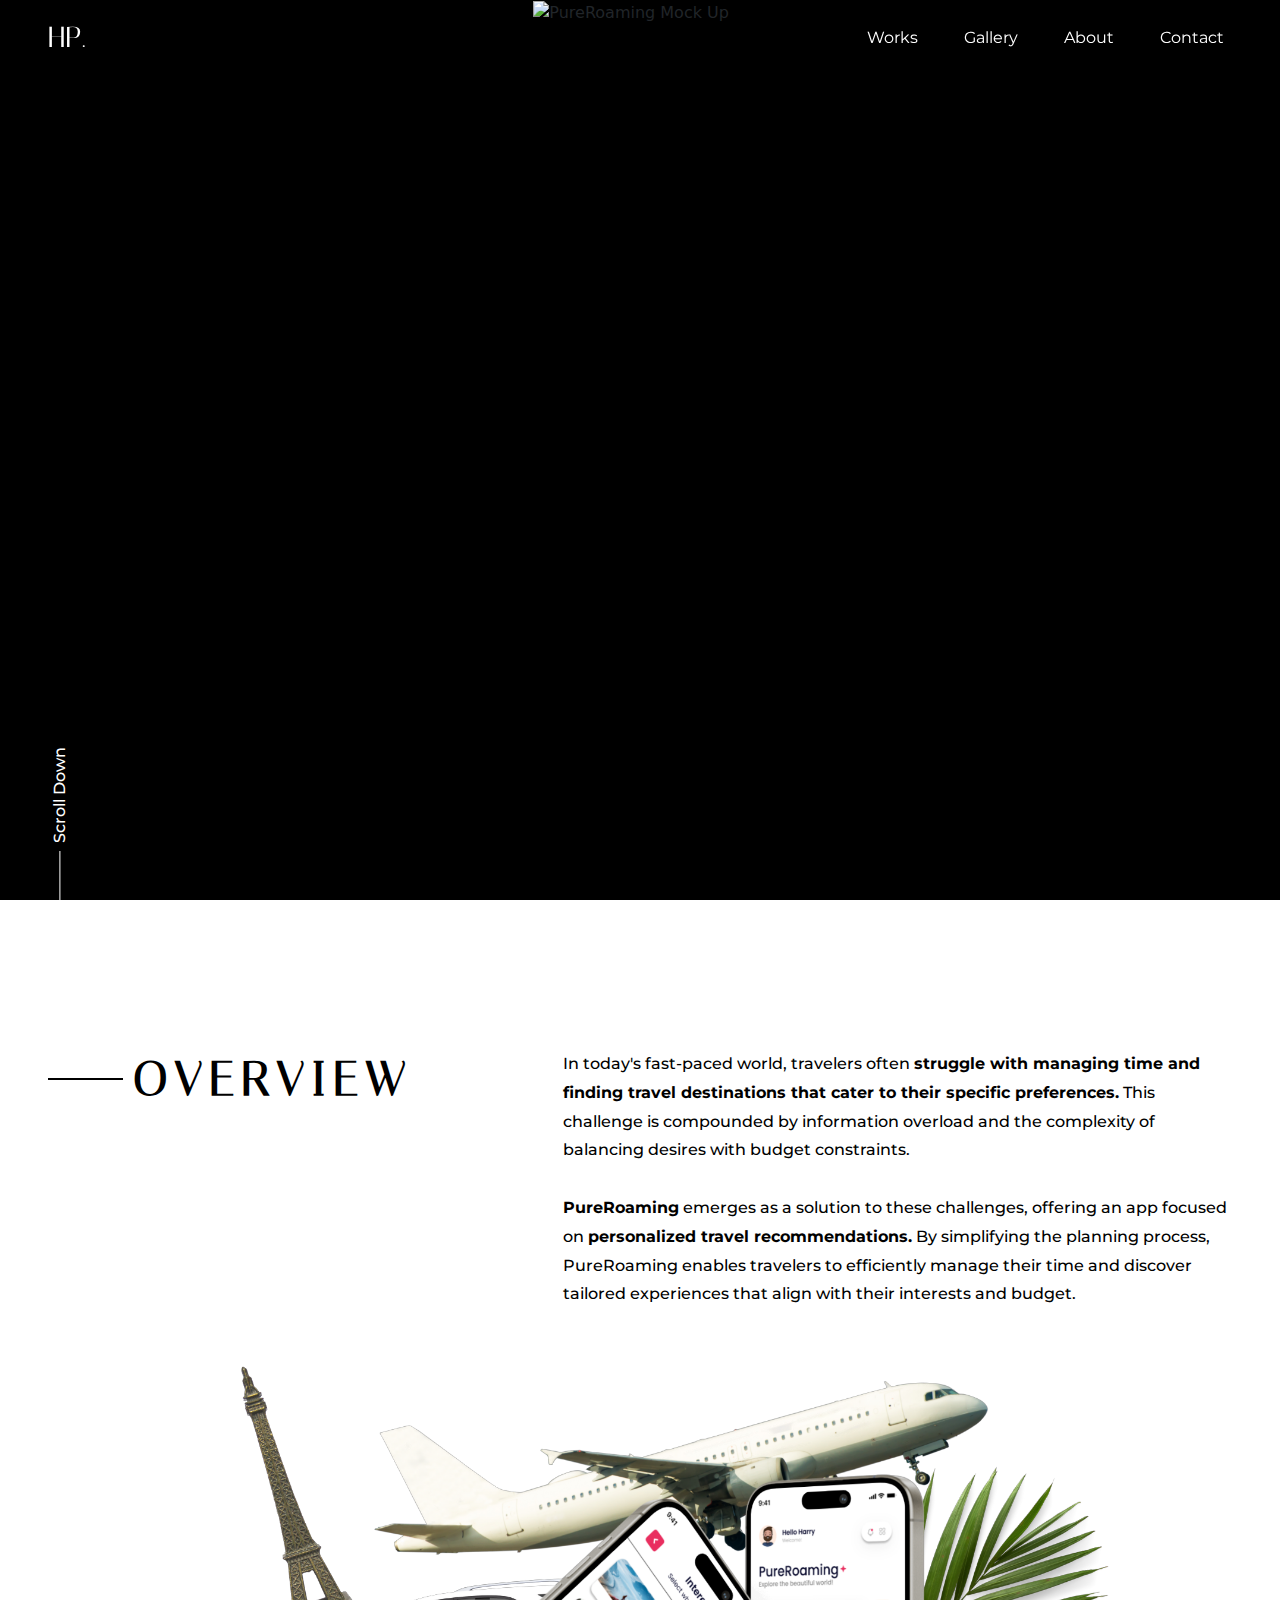
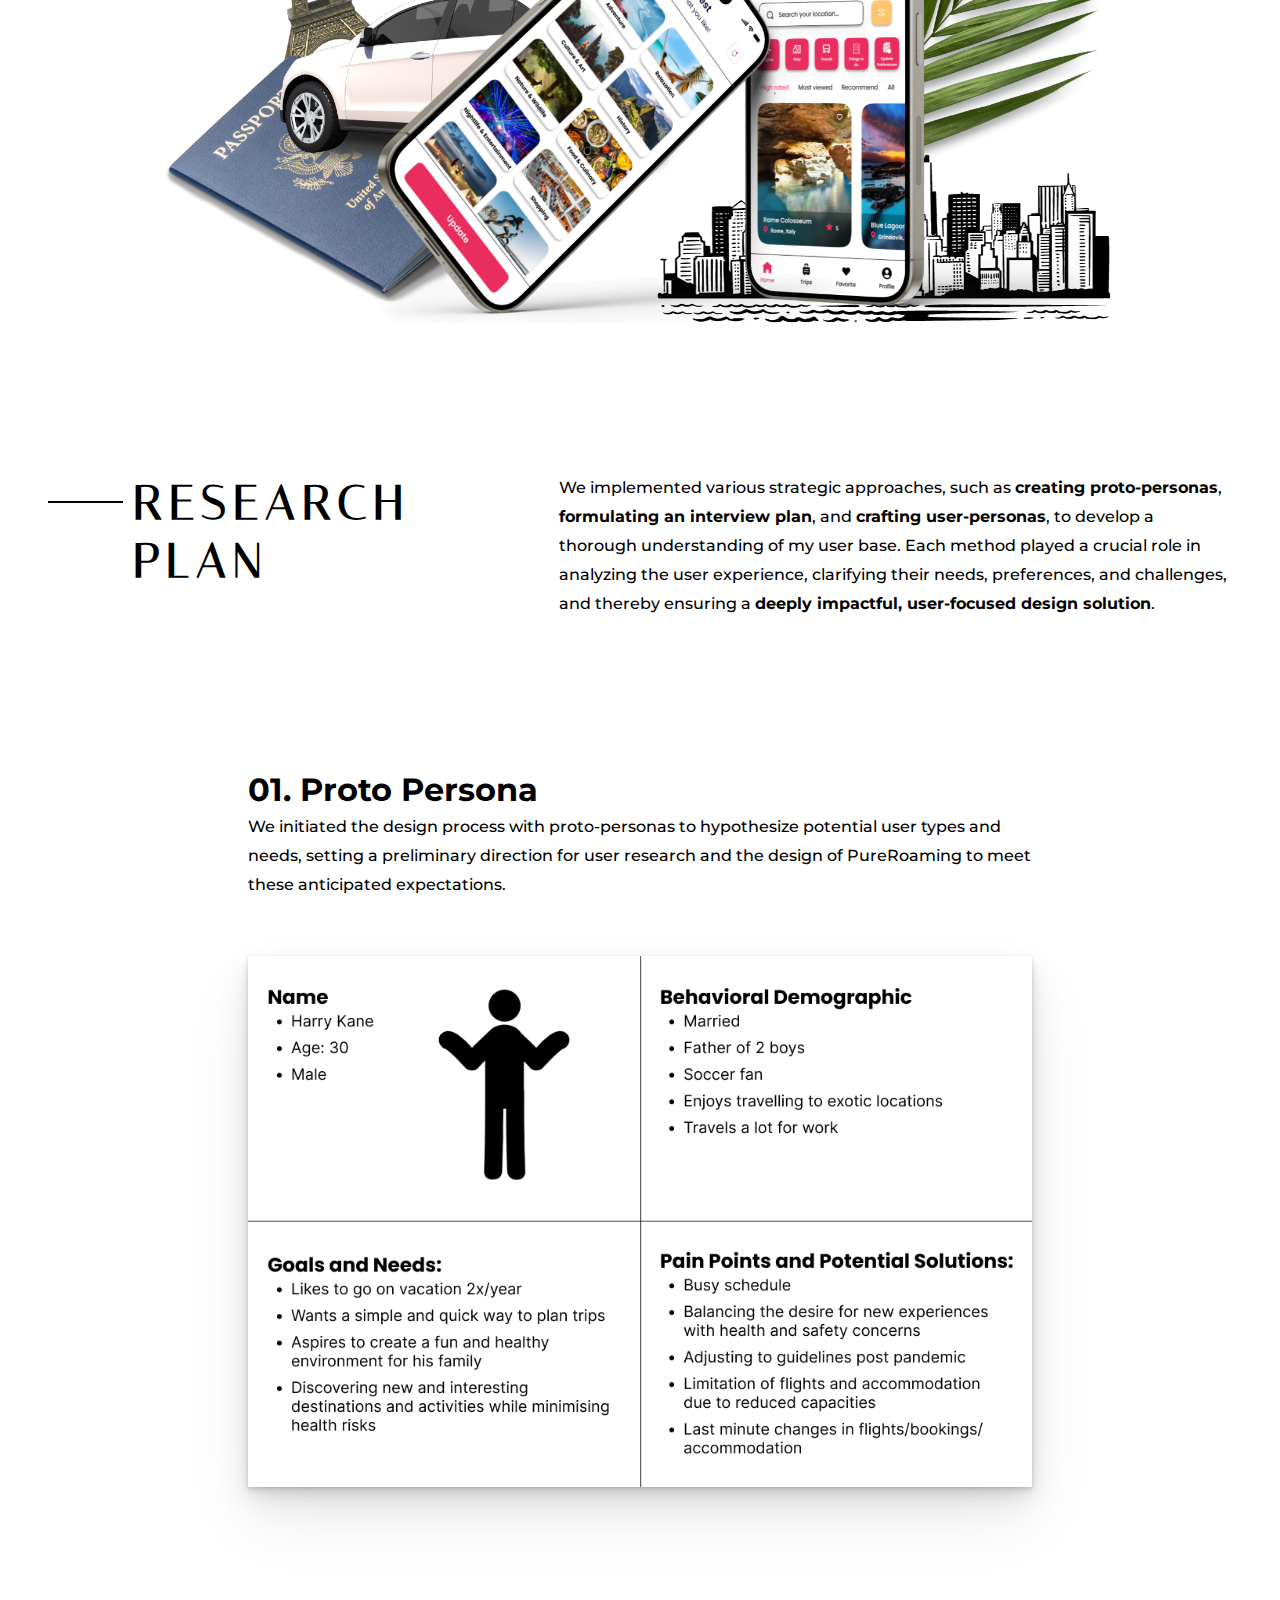
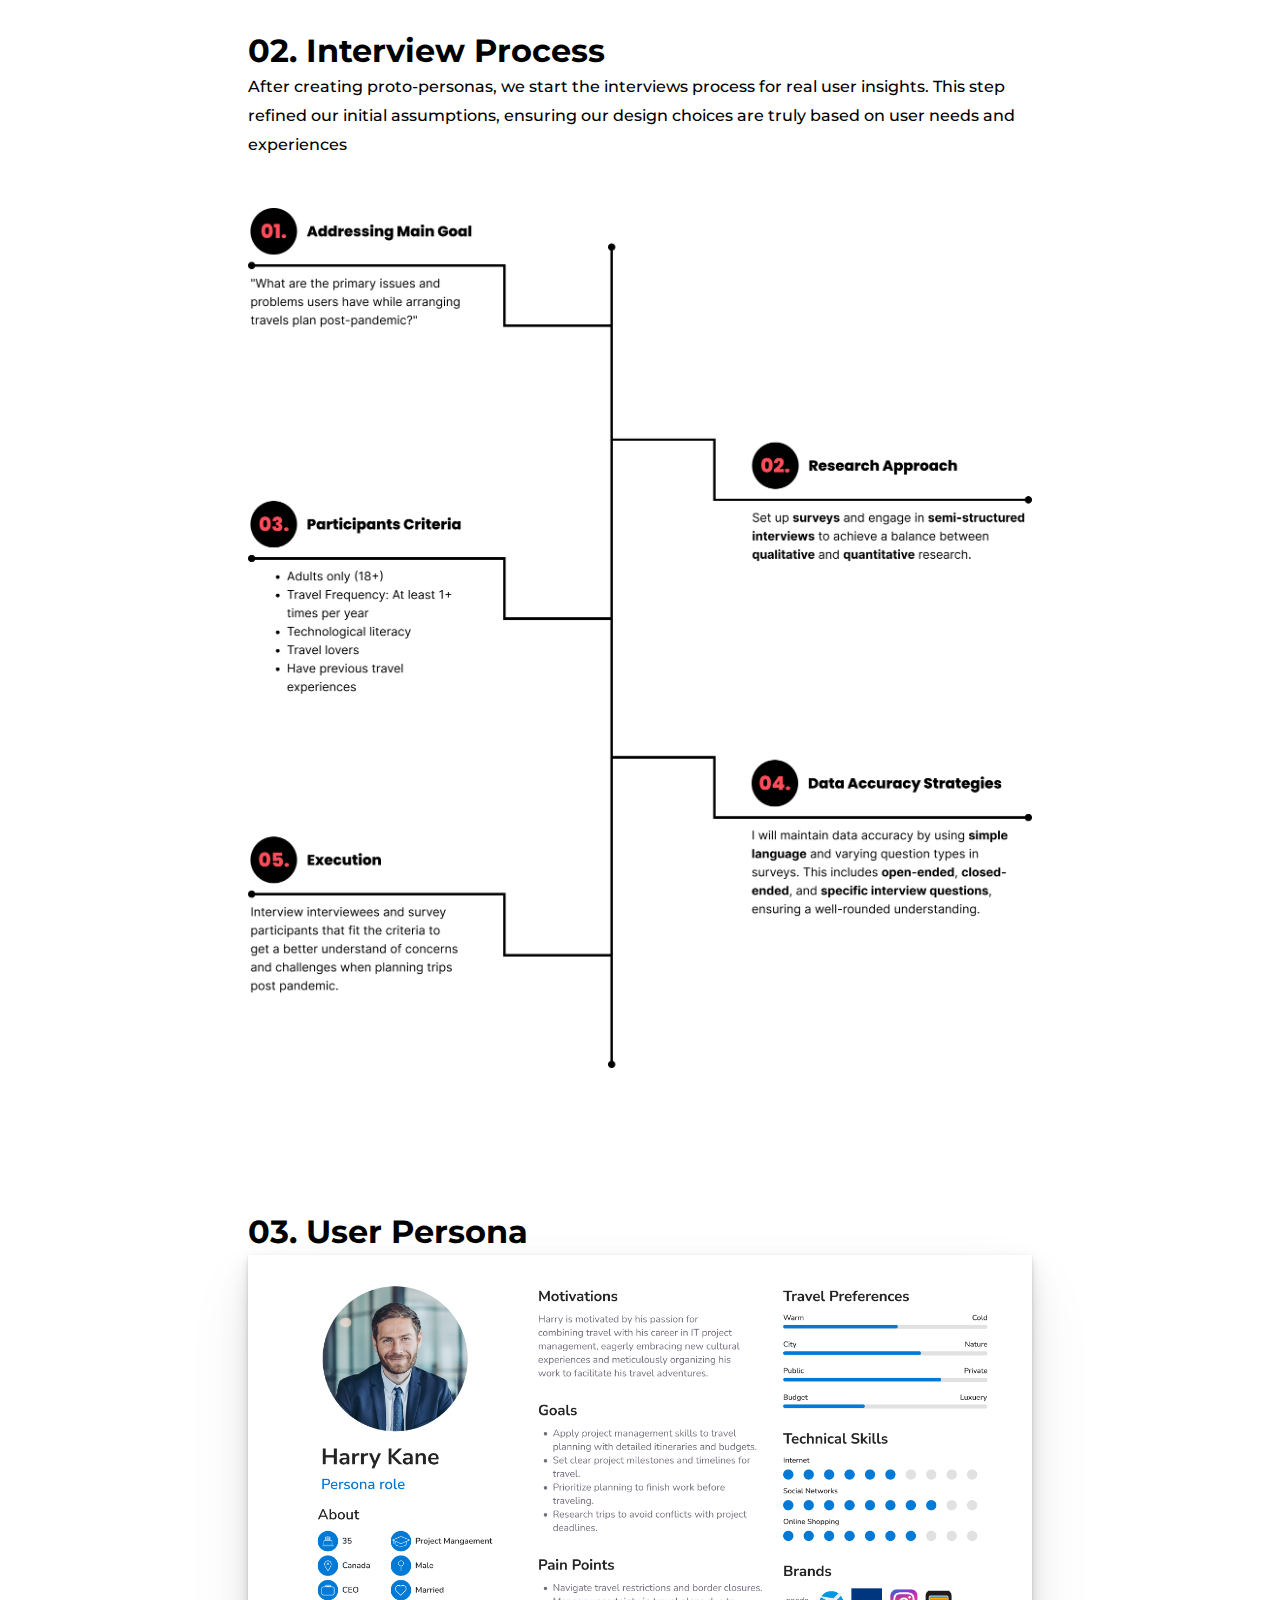
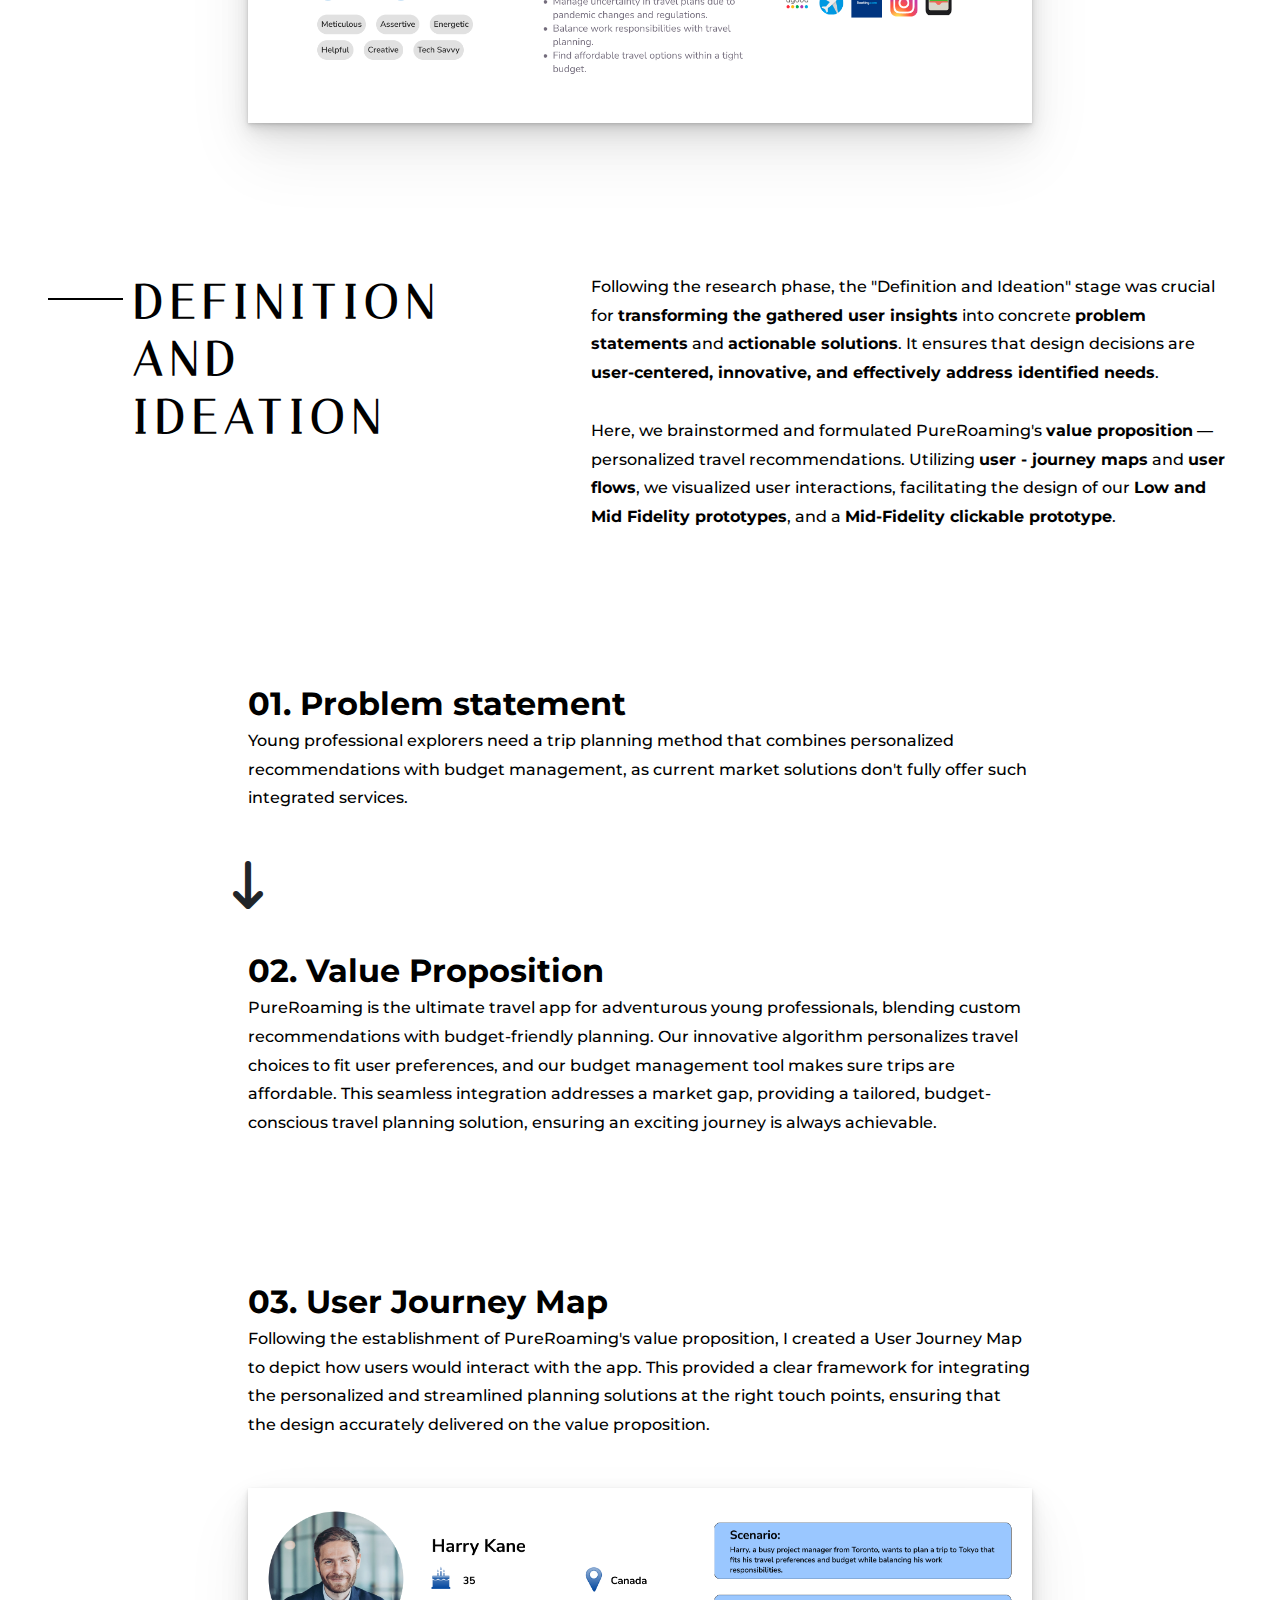
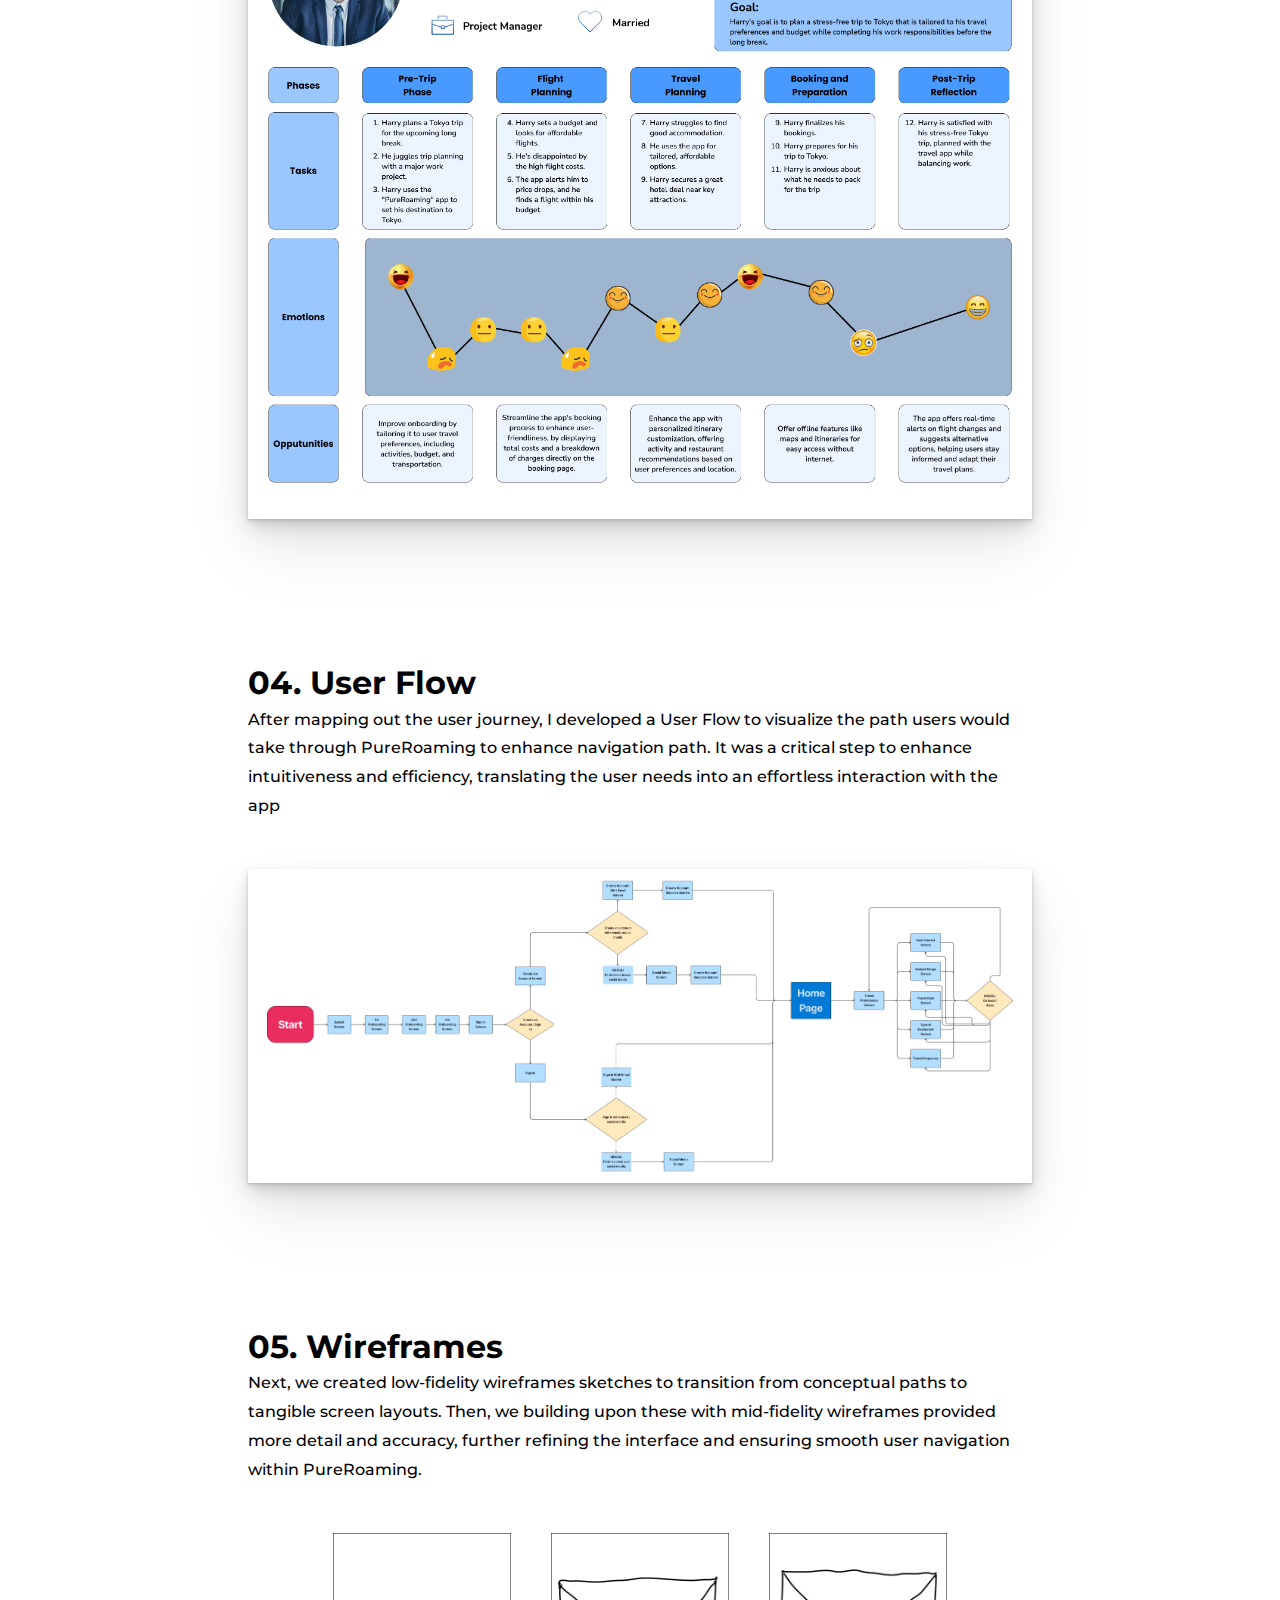
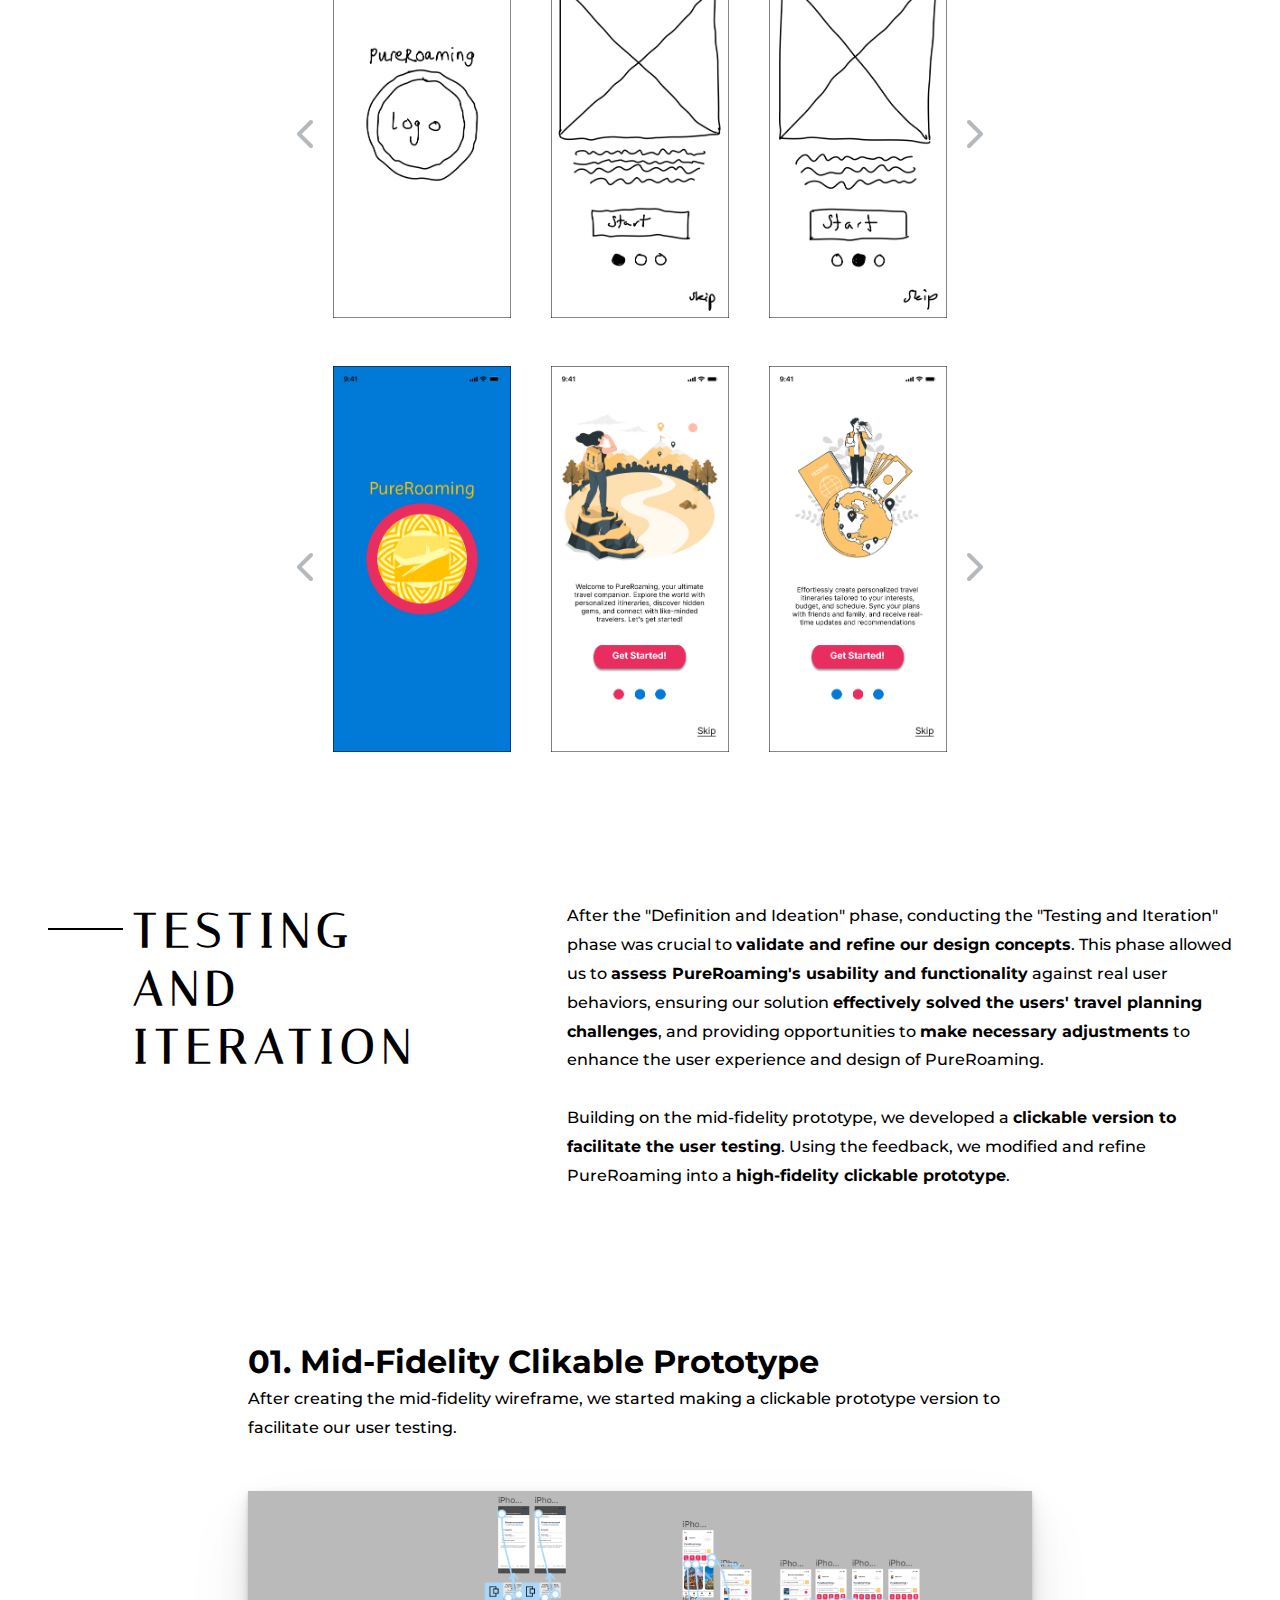
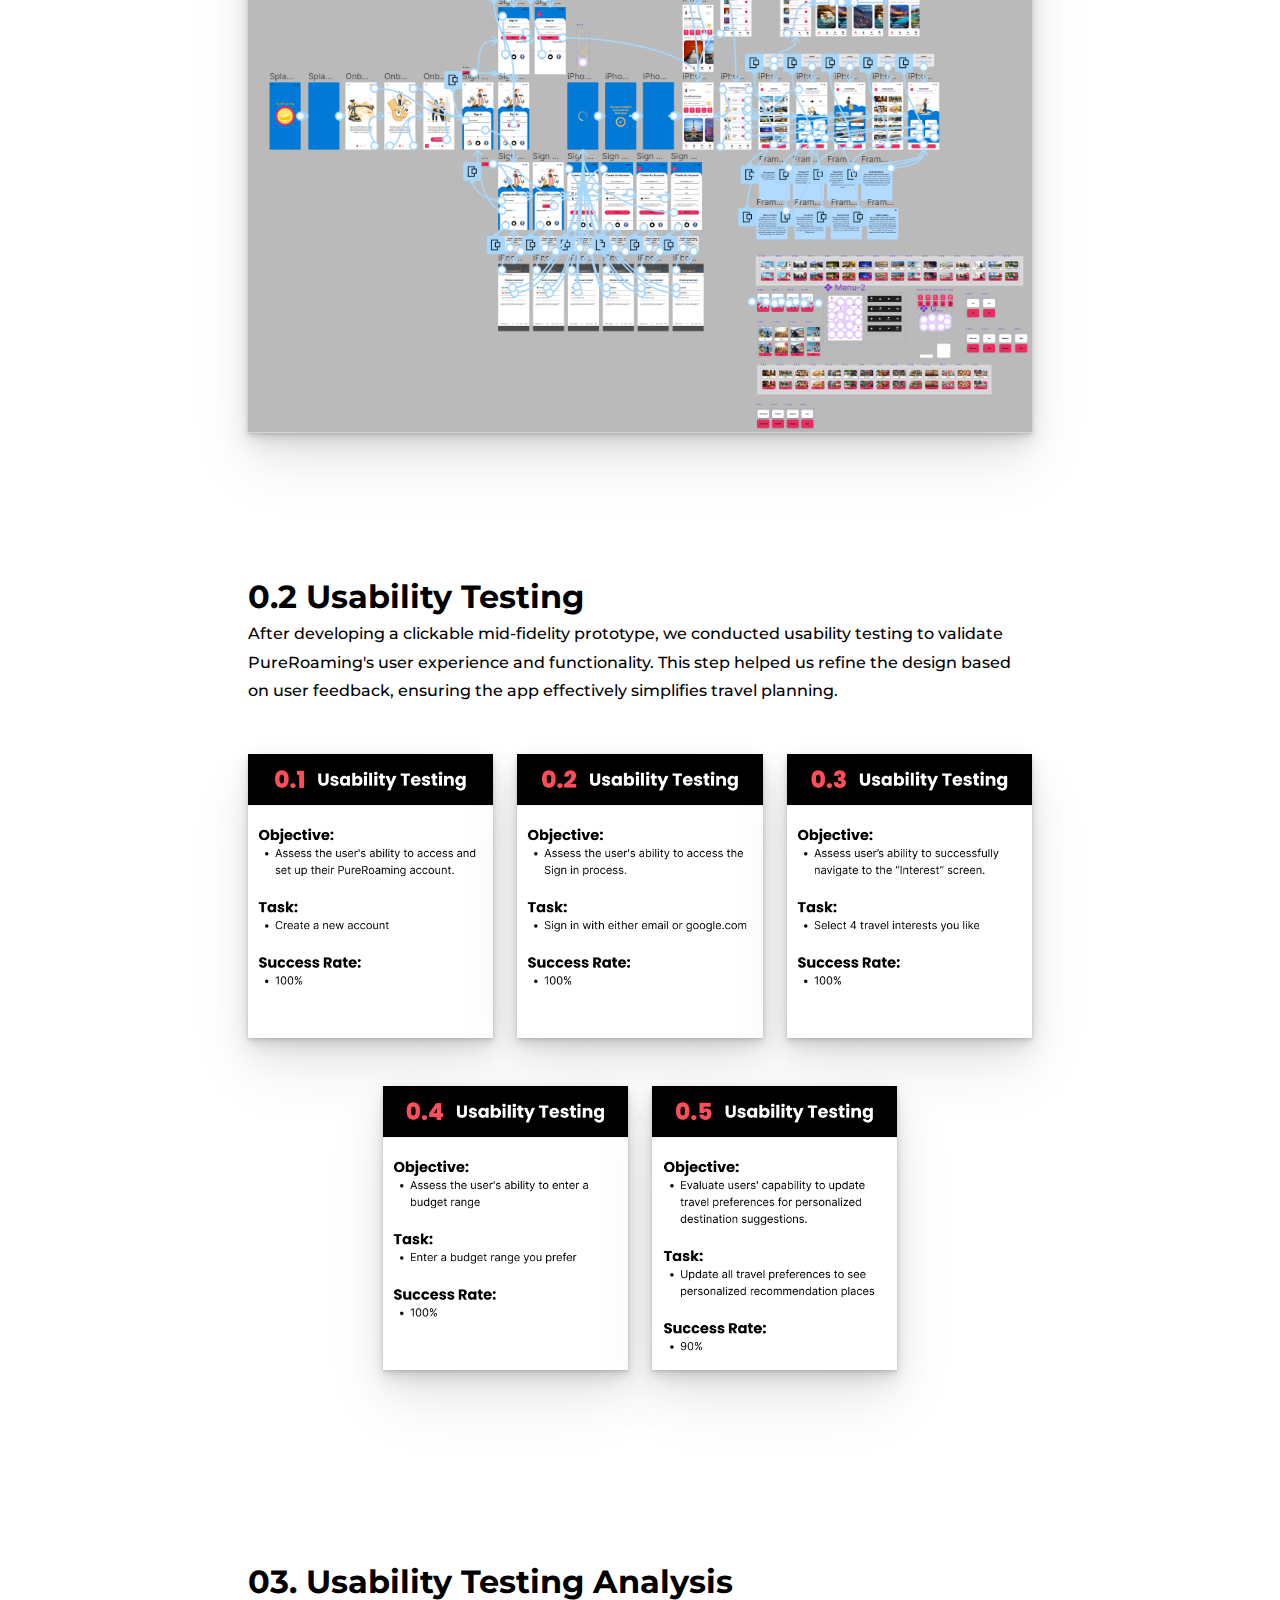
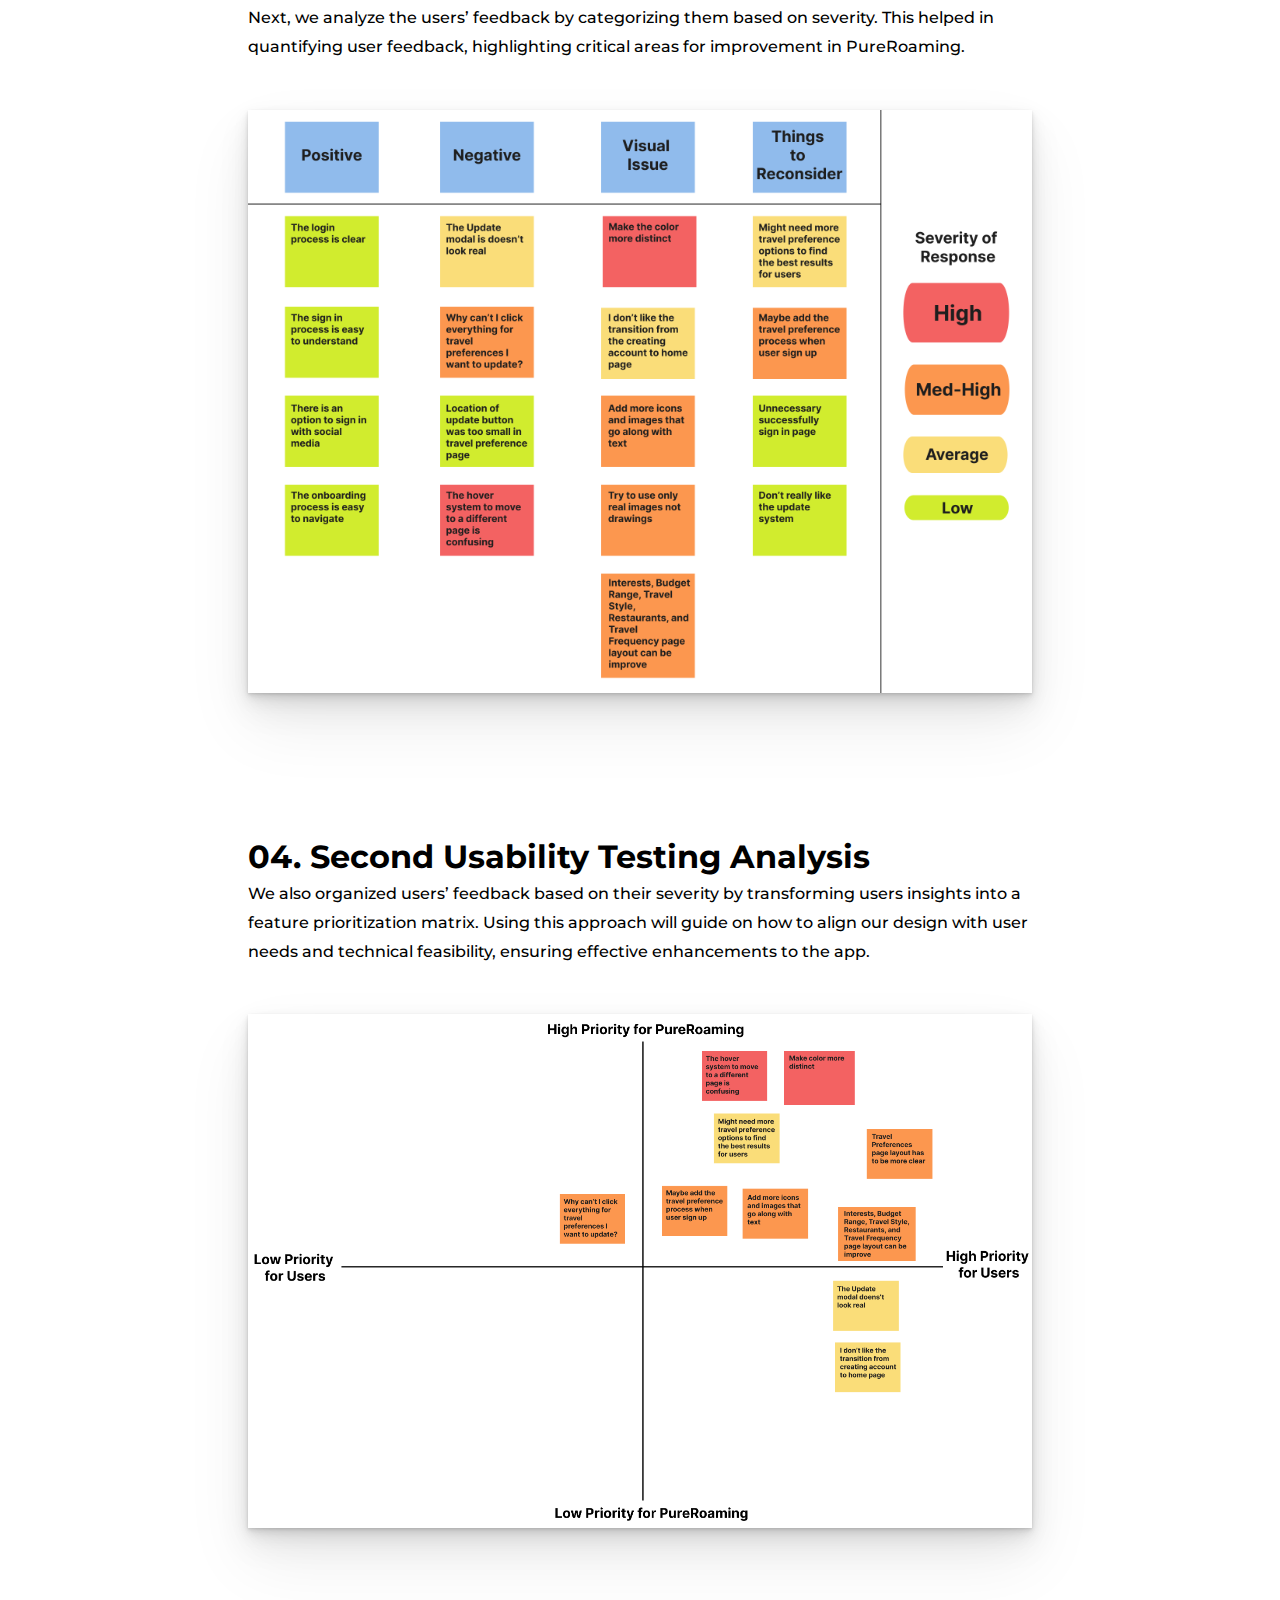
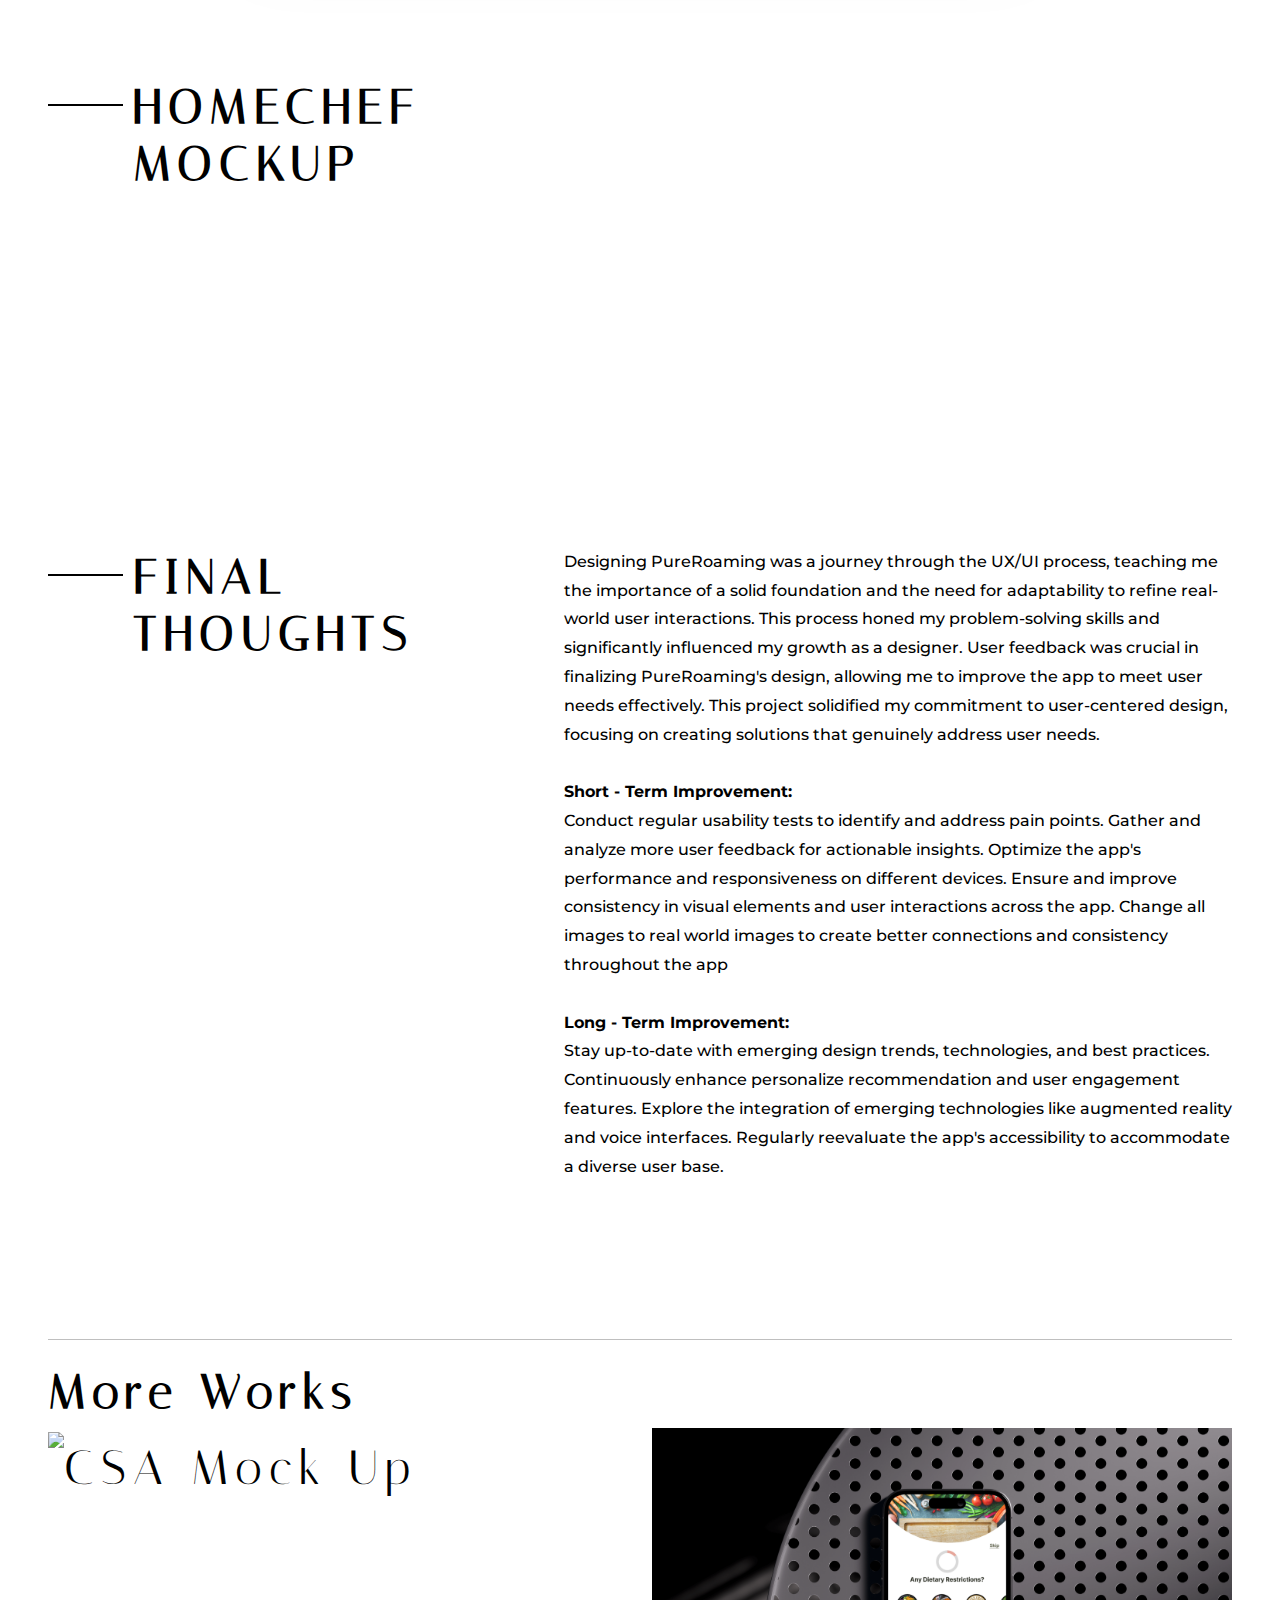
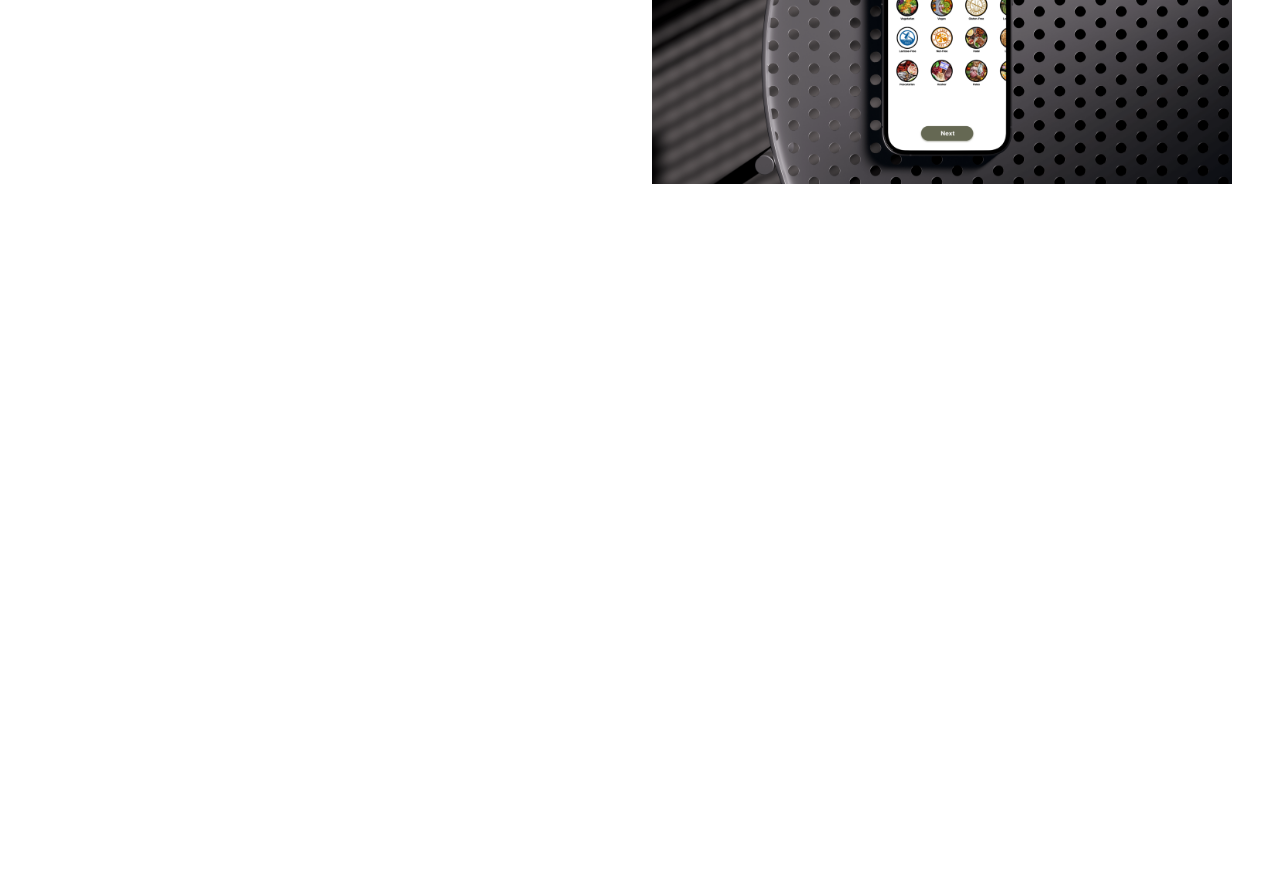
==== pureroaming.html @ a81fe5e9 "first commit" ====
<!doctype html>
<html>
<head>
    <title>Portfolio HomeChef</title>
    <meta charset="utf-8">
    <meta name="viewport" content="width=device-width, initial-scale=1">
    <link href="css/bootstrap.css" rel="stylesheet">
    <link href="css/customPureRoaming.css" rel="stylesheet">
    <link href="https://fonts.googleapis.com/css2?family=Montserrat:wght@400;700&display=swap" rel="stylesheet">
    <link href="https://fonts.googleapis.com/css?family=Roboto" rel="stylesheet">
    <link href="https://fonts.googleapis.com/css?family=Italiana" rel="stylesheet">
    <link rel="stylesheet" href="https://use.fontawesome.com/releases/v5.15.1/css/all.css" integrity="sha384-vSIIfh2fBefowPI8/yn9mC7oQ9wTevatey5Hc8b4Mehxv0aV9Qen/aHvhPjLhbbX" crossorigin="anonymous">
    <link href="https://cdnjs.cloudflare.com/ajax/libs/font-awesome/6.2.0/css/all.min.css" rel="stylesheet">
    <script src="https://code.jquery.com/jquery-3.6.0.min.js"></script>
    <script src="js/bootstrap.bundle.min.js"></script>
    <script src="js/customPureRoaming.js"></script>
</head>
<body>
    
    <!-- Top Navigation -->
    <nav class="navbar navbar-expand-lg" id="mainNavbar">
        <div class="container-fluid mt-3 px-5">
            <!-- Brand on the left side --> 
            <a class="navbar-initial" href="index.html">HP.</a>

            <!-- Hamburger menu toggle button -->
            <button class="navbar-toggler" type="button" data-bs-toggle="collapse" data-bs-target="#navbarNav" aria-controls="navbarNav" aria-expanded="false" aria-label="Toggle navigation">
                <div class="veggie-menu">
                    <span class="burger-top"></span>
                    <span class="burger-middle"></span>
                    <span class="burger-bottom"></span>
                </div>
            </button>

            <!-- Main navigation on the right side -->
            <div class="collapse navbar-collapse" id="navbarNav">
                <ul class="navbar-nav ms-auto">
                    <li class="nav-item">
                        <a class="nav-link" href="index.html">Works</a>
                    </li>
                    <li class="nav-item">
                        <a class="nav-link" href="gallery.html">Gallery</a>
                    </li>
                    <li class="nav-item">
                        <a class="nav-link" href="about.html">About</a>
                    </li>
                    <li class="nav-item">
                        <a class="nav-link" href="contact.html">Contact</a>
                    </li>
                </ul>
            </div>
        </div>
    </nav>
    
    <div class="main-content">
        <div class="container-fluid vh-100 hero-section">
            <div class="row h-100">
                <!-- Left Section -->
                <div class="left-section col-xs-12 col-sm-6 col-md-5 px-5 d-flex flex-column justify-content-center">
                    <div class="title mb-1">
                        <h1 class="text-break">Pure<br>Roaming</h1>
                    </div>
                    <div class="sub-title">
                        <h2>App Design</h2>
                    </div>
                    <div class="row mt-5 justify-content-start role-date-container">
                        <div class="col-4 role-container">
                             <h1>Role</h1>
                            <h2>UX/UI Designer</h2>
                        </div>
                        <div class="col-4 mx-4 date-container">
                            <h1>Date</h1>
                            <h2>January 2023</h2>
                        </div>
                    </div>
                    <div class="scroll-down-container align-self-start">
                        <div class="horizontal-line me-2"></div>
                        <h1>Scroll Down</h1>
                    </div>
                </div>
                <!-- Right Section -->
                <div class="right-section col-xs-12 col-sm-6 col-md-7 p-0">
                    <img src="images/pureroaming-display.png" alt="PureRoaming Mock Up" class="img-fluid h-100 w-100">
                </div>
            </div>
        </div>

        <!-- Overview Section -->
        <div class="container-fluid px-5 overview-section">
            <div class="row">
                <div class="col-12">
                    <div class="d-flex align-items-start title-container-flex">
                        <div class="title-section d-flex align-items-center">
                            <div class="title-line"></div>
                            <h1 class="fw-bold title">OVERVIEW</h1>
                        </div>
                        <div class="explaination-container mb-5">
                            <h2>
                                In today's fast-paced world, travelers often <span class="fw-bold">struggle with managing time and finding travel destinations that cater to their specific preferences.</span> This challenge is compounded by information overload and the complexity of balancing desires with budget constraints.<br><br><span class="fw-bold">PureRoaming</span> emerges as a solution to these challenges, offering an app focused on <span class="fw-bold">personalized travel recommendations.</span> By simplifying the planning process, PureRoaming enables travelers to efficiently manage their time and discover tailored experiences that align with their interests and budget.
                            </h2>
                        </div>
                    </div>
                </div>
                <div class="col-12">
                    <div class="image-container text-center">
                        <img src="images/pureroaming-images/pureroaming-design.png" alt="Proto-Persona Design" class="img-fluid" style="max-width: 80%;">
                    </div>
                </div>
            </div>
        </div>

        <!-- Research Plan Section -->
        <div class="container-fluid px-5 research-plan-section">
            <div class="row">
                <div class="col-12">
                    <div class="d-flex align-items-start title-container-flex">
                        <div class="title-section d-flex align-items-center">
                            <div class="title-line"></div>
                            <h1 class="fw-bold title">RESEARCH<br>PLAN</h1>
                        </div>
                        <div class="explaination-container">
                            <h2>
                                We implemented various strategic approaches, such as <span class="fw-bold">creating proto-personas</span>, <span class="fw-bold">formulating an interview plan</span>, and <span class="fw-bold">crafting user-personas</span>, to develop a thorough understanding of my user base. Each method played a crucial role in analyzing the user experience, clarifying their needs, preferences, and challenges, and thereby ensuring a <span class="fw-bold">deeply impactful, user-focused design solution</span>.
                            </h2>
                        </div>
                    </div>
                </div>
            </div>
        </div>

        <!-- Proto Persona -->
        <div class="container-fluid px-5 proto-persona-section">
            <div class="row">
                <div class="col-12">
                    <div class="title-inner">
                        <h1>01. Proto Persona</h1>
                    </div>
                </div>
                <div class="col-12 mb-5">
                    <div class="description">
                        <h2>We initiated the design process with proto-personas to hypothesize potential user types and needs, setting a preliminary direction for user research and the design of PureRoaming to meet these anticipated expectations.</h2>
                    </div>
                </div>
                <div class="col-12">
                    <div class="image-container text-center">
                        <img src="images/pureroaming-images/proto-persona-display.png" alt="Proto-Persona Image" class="img-fluid image-shadow" style="max-width: 100%;">
                    </div>
                </div>
            </div>
        </div>

        <!-- Interview Process -->
        <div class="container-fluid px-5 interview-process-section">
            <div class="row">
                <div class="col-12">
                    <div class="title-inner">
                        <h1>02. Interview Process</h1>
                    </div>
                </div>
                <div class="col-12">
                    <div class="description mb-5">
                        <h2>After creating proto-personas, we start the interviews process for real user insights. This step refined our initial assumptions, ensuring our design choices are truly based on user needs and experiences</h2>
                    </div>
                </div>
                <div class="col-12">
                    <div class="image-container text-center">
                        <img src="images/pureroaming-images/interview-process-display.png" alt="Interview Process Image" class="img-fluid" style="max-width: 100%;">
                    </div>
                </div>
            </div>
        </div>

        <!-- User Persona -->
        <div class="container-fluid px-5 user-persona-section">
            <div class="row">
                <div class="col-12">
                    <div class="title-inner">
                        <h1>03. User Persona</h1>
                    </div>
                </div>
                <div class="col-12">
                    <div class="image-container text-center">
                        <img src="images/pureroaming-images/user-persona-display.png" alt="User Persona Image" class="img-fluid image-shadow" style="max-width: 100%;">
                    </div>
                </div>
            </div>
        </div>

        <!-- Definition and Ideation Section -->
        <div class="container-fluid px-5 testing-and-iteration-section">
            <div class="row">
                <div class="col-12">
                    <div class="d-flex align-items-start title-container-flex">
                        <div class="title-section d-flex align-items-center">
                            <div class="title-line"></div>
                            <h1 class="fw-bold title">DEFINITION<br>AND<br>IDEATION</h1>
                        </div>
                        <div class="explaination-container">
                            <h2>
                                Following the research phase, the "Definition and Ideation" stage was crucial for <span class="fw-bold">transforming the gathered user insights</span> into concrete <span class="fw-bold">problem statements</span> and <span class="fw-bold">actionable solutions</span>. It ensures that design decisions are <span class="fw-bold">user-centered, innovative, and effectively address identified needs</span>.<br><br>Here, we brainstormed and formulated PureRoaming's <span class="fw-bold">value proposition</span> — personalized travel recommendations. Utilizing <span class="fw-bold">user - journey maps</span> and <span class="fw-bold">user flows</span>, we visualized user interactions, facilitating the design of our <span>Low and Mid Fidelity prototypes</span>, and a <span class="fw-bold">Mid-Fidelity clickable prototype</span>.
                            </h2>
                        </div>
                    </div>
                </div>
            </div>
        </div>

        <!-- Problem Statement and Value Proposition -->
        <div class="container-fluid px-5 problem-and-value-section">
            <div class="problem-statement-section">
                <div class="row">
                    <div class="col-12">
                        <div class="title-inner">
                            <h1>01. Problem statement</h1>
                        </div>
                    </div>
                    <div class="col-12">
                        <div class="description">
                            <h2>Young professional explorers need a trip planning method that combines personalized recommendations with budget management, as current market solutions don't fully offer such integrated services.</h2>
                        </div>
                    </div>
                </div>
            </div>

            <div class="col-md-2 my-5 arrow-container">
                <div class="arrow">
                    <i class="fa fa-long-arrow-down fa-3x"></i>
                </div>
            </div>

            <div class="value-proposition-section">
                <div class="row">
                    <div class="col-12">
                        <div class="title-inner">
                            <h1>02. Value Proposition</h1>
                        </div>
                    </div>
                    <div class="col-12">
                        <div class="description">
                            <h2>PureRoaming is the ultimate travel app for adventurous young professionals, blending custom recommendations with budget-friendly planning. Our innovative algorithm personalizes travel choices to fit user preferences, and our budget management tool makes sure trips are affordable. This seamless integration addresses a market gap, providing a tailored, budget-conscious travel planning solution, ensuring an exciting journey is always achievable.</h2>
                        </div>
                    </div>
                </div>
            </div>
        </div>

        <!-- Journey Map -->
        <div class="container-fluid px-5 user-journey-map-section">
            <div class="row">
                <div class="col-12">
                    <div class="title-inner">
                        <h1>03. User Journey Map</h1>
                    </div>
                </div>
                <div class="col-12">
                    <div class="description mb-5">
                        <h2>Following the establishment of PureRoaming's value proposition, I created a User Journey Map to depict how users would interact with the app. This provided a clear framework for integrating the personalized and streamlined planning solutions at the right touch points, ensuring that the design accurately delivered on the value proposition.</h2>
                    </div>
                </div>
                <div class="col-12">
                    <div class="image-container text-center">
                        <img src="images/pureroaming-images/user-journey-map-display.png" alt="User Persona Image" class="img-fluid image-shadow" style="max-width: 100%;">
                    </div>
                </div>
            </div>
        </div>

        <!-- User Flow -->
        <div class="container-fluid px-5 user-flow-section">
            <div class="row">
                <div class="col-12">
                    <div class="title-inner">
                        <h1>04. User Flow</h1>
                    </div>
                </div>
                <div class="col-12">
                    <div class="description mb-5">
                        <h2>After mapping out the user journey, I developed a User Flow to visualize the path users would take through PureRoaming to enhance navigation path. It was a critical step to enhance intuitiveness and efficiency, translating the user needs into an effortless interaction with the app</h2>
                    </div>
                </div>
                <div class="col-12">
                    <div class="image-container text-center">
                        <img src="images/pureroaming-images/user-flow-display.png" alt="User Persona Image" class="img-fluid image-shadow" style="max-width: 100%;">
                    </div>
                </div>
            </div>
        </div>

        <!-- Wireframes -->
        <div class="container-fluid px-5 wireframes-section">
            <div class="row">
                <div class="col-12 inner-container">
                    <div class="title-inner">
                        <h1>05. Wireframes</h1>
                    </div>
                    <div class="description mb-5">
                        <h2>Next, we created low-fidelity wireframes sketches to transition from conceptual paths to tangible screen layouts. Then, we building upon these with mid-fidelity wireframes provided more detail and accuracy, further refining the interface and ensuring smooth user navigation within PureRoaming.</h2>
                    </div>

                    <!-- Bootstrap Carousel Sketches -->
                    <div id="wireframeCarousel-sketch" class="carousel slide mb-5" data-bs-ride="false">
                        <div class="carousel-inner">
                            <div class="carousel-item active">
                                <div class="row justify-content-center">
                                    <div class="col-md-3 mx-2">
                                        <img src="images/pureroaming-images/sketch-wireframes/splash_Screen.png" class="d-block w-100" alt="Splash Screen Wireframe">
                                    </div>
                                    <div class="col-md-3 mx-2">
                                        <img src="images/pureroaming-images/sketch-wireframes/onboarding_1.png" class="d-block w-100" alt="Onboarding 1 Wireframe">
                                    </div>
                                    <div class="col-md-3 mx-2">
                                        <img src="images/pureroaming-images/sketch-wireframes/onboarding_2.png" class="d-block w-100" alt="Onboarding 2 Wireframe">
                                    </div>
                                </div>
                            </div>
                            <div class="carousel-item">
                                <div class="row justify-content-center">
                                    <div class="col-md-3 mx-2">
                                        <img src="images/pureroaming-images/sketch-wireframes/onboarding_3.png" class="d-block w-100" alt="Splash Screen Wireframe">
                                    </div>
                                    <div class="col-md-3 mx-2">
                                        <img src="images/pureroaming-images/sketch-wireframes/sign_In_1.png" class="d-block w-100" alt="Onboarding 1 Wireframe">
                                    </div>
                                    <div class="col-md-3 mx-2">
                                        <img src="images/pureroaming-images/sketch-wireframes/sign_In_2.png" class="d-block w-100" alt="Onboarding 2 Wireframe">
                                    </div>
                                </div>
                            </div>
                            <div class="carousel-item">
                                <div class="row justify-content-center">
                                    <div class="col-md-3 mx-2">
                                        <img src="images/pureroaming-images/sketch-wireframes/create_Account_1.png" class="d-block w-100" alt="Splash Screen Wireframe">
                                    </div>
                                    <div class="col-md-3 mx-2">
                                        <img src="images/pureroaming-images/sketch-wireframes/create_Account_2.png" class="d-block w-100" alt="Onboarding 1 Wireframe">
                                    </div>
                                    <div class="col-md-3 mx-2">
                                        <img src="images/pureroaming-images/sketch-wireframes/app_Sign_In.png" class="d-block w-100" alt="Onboarding 2 Wireframe">
                                    </div>

                                </div>
                            </div>
                            <div class="carousel-item">
                                <div class="row justify-content-center">
                                    <div class="col-md-3 mx-2">
                                        <img src="images/pureroaming-images/sketch-wireframes/choose_Account.png" class="d-block w-100" alt="Splash Screen Wireframe">
                                    </div>
                                    <div class="col-md-3 mx-2">
                                        <img src="images/pureroaming-images/sketch-wireframes/home_Screen.png" class="d-block w-100" alt="Onboarding 1 Wireframe">
                                    </div>
                                    <div class="col-md-3 mx-2">
                                        <img src="images/pureroaming-images/sketch-wireframes/travel_Preferences.png" class="d-block w-100" alt="Onboarding 2 Wireframe">
                                    </div>
                                </div>
                            </div>
                            <div class="carousel-item">
                                <div class="row justify-content-center">
                                    <div class="col-md-3 mx-2">
                                        <img src="images/pureroaming-images/sketch-wireframes/buget_Plan_Screen.png" class="d-block w-100" alt="Splash Screen Wireframe">
                                    </div>
                                    <div class="col-md-3 mx-2">
                                        <img src="images/pureroaming-images/sketch-wireframes/travel_Style_Screen.png" class="d-block w-100" alt="Onboarding 1 Wireframe">
                                    </div>
                                    <div class="col-md-3 mx-2">
                                        <img src="images/pureroaming-images/sketch-wireframes/restaurants_Screen.png" class="d-block w-100" alt="Onboarding 2 Wireframe">
                                    </div>
                                </div>
                            </div>
                            <div class="carousel-item">
                                <div class="row justify-content-center">
                                    <div class="col-md-3 mx-2">
                                        <img src="images/pureroaming-images/sketch-wireframes/travel_Rate_Screen.png" class="d-block w-100" alt="Splash Screen Wireframe">
                                    </div>
                                    <div class="col-md-3 mx-2">
                                        <img src="images/pureroaming-images/sketch-wireframes/update_Screen.png" class="d-block w-100" alt="Onboarding 1 Wireframe">
                                    </div>
                                    <div class="col-md-3 mx-2">
                                        <img src="images/pureroaming-images/sketch-wireframes/recommendation_Screen.png" class="d-block w-100" alt="Onboarding 2 Wireframe">
                                    </div>
                                </div>
                            </div>
                        </div>
                        <button class="carousel-control-prev" type="button" data-bs-target="#wireframeCarousel-sketch" data-bs-slide="prev">
                            <span class="carousel-control-prev-icon" aria-hidden="true"></span>
                            <span class="visually-hidden">Previous</span>
                        </button>
                        <button class="carousel-control-next" type="button" data-bs-target="#wireframeCarousel-sketch" data-bs-slide="next">
                            <span class="carousel-control-next-icon" aria-hidden="true"></span>
                            <span class="visually-hidden">Next</span>
                        </button>
                    </div>
                    
                    <!-- Bootstrap Carousel Mid-Wireframes -->
                    <div id="wireframeCarousel-mid" class="carousel slide" data-bs-ride="false">
                        <div class="carousel-inner">
                            <div class="carousel-item active">
                                <div class="row justify-content-center">
                                    <div class="col-md-3 mx-2">
                                        <img src="images/pureroaming-images/mid-wireframes/splash_Screen_(M).png" class="d-block w-100" alt="Splash Screen Wireframe">
                                    </div>
                                    <div class="col-md-3 mx-2">
                                        <img src="images/pureroaming-images/mid-wireframes/onboarding_1_(M).png" class="d-block w-100" alt="Onboarding 1 Wireframe">
                                    </div>
                                    <div class="col-md-3 mx-2">
                                        <img src="images/pureroaming-images/mid-wireframes/onboarding_2_(M).png" class="d-block w-100" alt="Onboarding 2 Wireframe">
                                    </div>
                                </div>
                            </div>
                            <div class="carousel-item">
                                <div class="row justify-content-center">
                                    <div class="col-md-3 mx-2">
                                        <img src="images/pureroaming-images/mid-wireframes/onboarding_3_(M).png" class="d-block w-100" alt="Splash Screen Wireframe">
                                    </div>
                                    <div class="col-md-3 mx-2">
                                        <img src="images/pureroaming-images/mid-wireframes/sign_In_1_(M).png" class="d-block w-100" alt="Onboarding 1 Wireframe">
                                    </div>
                                    <div class="col-md-3 mx-2">
                                        <img src="images/pureroaming-images/mid-wireframes/sign_In_2_(M).png" class="d-block w-100" alt="Onboarding 2 Wireframe">
                                    </div>
                                </div>
                            </div>
                            <div class="carousel-item">
                                <div class="row justify-content-center">
                                    <div class="col-md-3 mx-2">
                                        <img src="images/pureroaming-images/mid-wireframes/create_Account_1_(M).png" class="d-block w-100" alt="Splash Screen Wireframe">
                                    </div>
                                    <div class="col-md-3 mx-2">
                                        <img src="images/pureroaming-images/mid-wireframes/create_Accounrd_2_(M).png" class="d-block w-100" alt="Onboarding 1 Wireframe">
                                    </div>
                                    <div class="col-md-3 mx-2">
                                        <img src="images/pureroaming-images/mid-wireframes/app_Sign_In_1_(M).png" class="d-block w-100" alt="Onboarding 2 Wireframe">
                                    </div>
                                </div>
                            </div>
                            <div class="carousel-item">
                                <div class="row justify-content-center">
                                    <div class="col-md-3 mx-2">
                                        <img src="images/pureroaming-images/mid-wireframes/choose_Account_(M).png" class="d-block w-100" alt="Splash Screen Wireframe">
                                    </div>
                                    <div class="col-md-3 mx-2">
                                        <img src="images/pureroaming-images/mid-wireframes/home_Screen_(M).png" class="d-block w-100" alt="Onboarding 1 Wireframe">
                                    </div>
                                    <div class="col-md-3 mx-2">
                                        <img src="images/pureroaming-images/mid-wireframes/travel_Preferences_(M).png" class="d-block w-100" alt="Onboarding 2 Wireframe">
                                    </div>
                                </div>
                            </div>
                            <div class="carousel-item">
                                <div class="row justify-content-center">
                                    <div class="col-md-3 mx-2">
                                        <img src="images/pureroaming-images/mid-wireframes/budget_Plan_(M).png" class="d-block w-100" alt="Splash Screen Wireframe">
                                    </div>
                                    <div class="col-md-3 mx-2">
                                        <img src="images/pureroaming-images/mid-wireframes/travel_Style_(M).png" class="d-block w-100" alt="Onboarding 1 Wireframe">
                                    </div>
                                    <div class="col-md-3 mx-2">
                                        <img src="images/pureroaming-images/mid-wireframes/restaurants_(M).png" class="d-block w-100" alt="Onboarding 2 Wireframe">
                                    </div>
                                </div>
                            </div>
                            <div class="carousel-item">
                                <div class="row justify-content-center">
                                    <div class="col-md-3 mx-2">
                                        <img src="images/pureroaming-images/mid-wireframes/travel_Rate_(M).png" class="d-block w-100" alt="Splash Screen Wireframe">
                                    </div>
                                    <div class="col-md-3 mx-2">
                                        <img src="images/pureroaming-images/mid-wireframes/updated_(M).png" class="d-block w-100" alt="Onboarding 1 Wireframe">
                                    </div>
                                    <div class="col-md-3 mx-2">
                                        <img src="images/pureroaming-images/mid-wireframes/recommendation_(M).png" class="d-block w-100" alt="Onboarding 2 Wireframe">
                                    </div>
                                </div>
                            </div>
                        </div>
                        <button class="carousel-control-prev" type="button" data-bs-target="#wireframeCarousel-mid" data-bs-slide="prev">
                            <span class="carousel-control-prev-icon" aria-hidden="true"></span>
                            <span class="visually-hidden">Previous</span>
                        </button>
                        <button class="carousel-control-next" type="button" data-bs-target="#wireframeCarousel-mid" data-bs-slide="next">
                            <span class="carousel-control-next-icon" aria-hidden="true"></span>
                            <span class="visually-hidden">Next</span>
                        </button>
                    </div>
                </div>
            </div>
        </div>

        <!-- Testing and Iteration Section -->
        <div class="container-fluid px-5 testing-and-iteration-section">
            <div class="row">
                <div class="col-12">
                    <div class="d-flex align-items-start title-container-flex">
                        <div class="title-section d-flex align-items-center">
                            <div class="title-line"></div>
                            <h1 class="fw-bold title">TESTING<br>AND<br>ITERATION</h1>
                        </div>
                        <div class="explaination-container">
                            <h2>
                                After the "Definition and Ideation" phase, conducting the "Testing and Iteration" phase was crucial to <span class="fw-bold">validate and refine our design concepts</span>. This phase allowed us to <span class="fw-bold">assess PureRoaming's usability and functionality</span> against real user behaviors, ensuring our solution <span class="fw-bold">effectively solved the users' travel planning challenges</span>, and providing opportunities to <span class="fw-bold">make necessary adjustments</span> to enhance the user experience and design of PureRoaming.<br><br>Building on the mid-fidelity prototype, we developed a <span class="fw-bold">clickable version to facilitate the user testing</span>. Using the feedback, we modified and refine PureRoaming into a <span class="fw-bold">high-fidelity clickable prototype</span>.
                            </h2>
                        </div>
                    </div>
                </div>
            </div>
        </div>

        <!-- Mid-Clickable-Prototype -->
        <div class="container-fluid px-5 clickable-proto-section">
            <div class="row">
                <div class="col-12">
                    <div class="title-inner">
                        <h1>01. Mid-Fidelity Clikable Prototype</h1>
                    </div>
                </div>
                <div class="col-12">
                    <div class="description mb-5">
                        <h2>After creating the mid-fidelity wireframe, we started making a clickable prototype version to facilitate our user testing.</h2>
                    </div>
                </div>
                <div class="col-12">
                    <div class="image-container text-center">
                        <img src="images/pureroaming-images/mid-clickable-prototype-display.png" alt="User Persona Image" class="img-fluid image-shadow" style="max-width: 100%;">
                    </div>
                </div>
            </div>
        </div>

        <!-- Usability-Testing -->
        <div class="container-fluid px-5 usability-testing-section">
            <div class="row">
                <div class="col-12">
                    <div class="title-inner">
                        <h1>0.2 Usability Testing</h1>
                    </div>
                </div>
                <div class="col-12">
                    <div class="description mb-5">
                        <h2>After developing a clickable mid-fidelity prototype, we conducted usability testing to validate PureRoaming's user experience and functionality. This step helped us refine the design based on user feedback, ensuring the app effectively simplifies travel planning.</h2>
                    </div>
                </div>
            </div>
            <div class="row">
                <div class="col-md-4 mb-5">
                    <img src="images/pureroaming-images/usability-testing-one.png" alt="Usability Testing Image 1" class="img-fluid image-shadow">
                </div>
                <div class="col-md-4 mb-5">
                    <img src="images/pureroaming-images/usability-testing-two.png" alt="Usability Testing Image 2" class="img-fluid image-shadow">
                </div>
                <div class="col-md-4 mb-5">
                    <img src="images/pureroaming-images/usability-testing-three.png" alt="Usability Testing Image 3" class="img-fluid image-shadow">
                </div>
                <div class="col-md-4 offset-md-2 mb-5">
                    <img src="images/pureroaming-images/usability-testing-four.png" alt="Usability Testing Image 4" class="img-fluid image-shadow">
                </div>
                <div class="col-md-4">
                    <img src="images/pureroaming-images/usability-testing-five.png" alt="Usability Testing Image 5" class="img-fluid image-shadow">
                </div>
            </div>
        </div>

        <!-- Usability Testing Analysis One -->
        <div class="container-fluid px-5 usability-testing-analysis-section">
            <div class="row">
                <div class="col-12">
                    <div class="title-inner">
                        <h1>03. Usability Testing Analysis</h1>
                    </div>
                </div>
                <div class="col-12">
                    <div class="description mb-5">
                        <h2>Next, we analyze the users’ feedback by categorizing them based on severity. This helped in quantifying user feedback, highlighting critical areas for improvement in PureRoaming.</h2>
                    </div>
                </div>
                <div class="col-12">
                    <div class="image-container text-center">
                        <img src="images/pureroaming-images/usability-testing-analysis-display.png" alt="User Persona Image" class="img-fluid image-shadow" style="max-width: 100%;">
                    </div>
                </div>
            </div>
        </div>

        <!-- Usability Testing Analysis Two -->
        <div class="container-fluid px-5 featured-prioritization-matrix-section">
            <div class="row">
                <div class="col-12">
                    <div class="title-inner">
                        <h1>04. Second Usability Testing Analysis</h1>
                    </div>
                </div>
                <div class="col-12">
                    <div class="description mb-5">
                        <h2>We also organized users’ feedback based on their severity by transforming users insights into a feature prioritization matrix. Using this approach will guide on how to align our design with user needs and technical feasibility, ensuring effective enhancements to the app.</h2>
                    </div>
                </div>
                <div class="col-12">
                    <div class="image-container text-center">
                        <img src="images/pureroaming-images/feature-prioritization-matrix-display.png" alt="User Persona Image" class="img-fluid image-shadow" style="max-width: 100%;">
                    </div>
                </div>
            </div>
        </div>
        
        <!-- Mockup Section -->
        <div class="container-fluid px-5 mockup-section">
            <div class="row">
                <div class="col-12">
                    <div class="d-flex align-items-start title-container-flex">
                        <div class="title-section d-flex align-items-center">
                            <div class="title-line"></div>
                            <h1 class="fw-bold title">HOMECHEF<br>MOCKUP</h1>
                        </div>
                    </div>
                </div>
            </div>
            <div class="explaination-container mt-5">
                <video id="pr-mockup-video" autoplay muted loop>
                    <source src="videos/pureroaming-mockup-video.mp4" type="video/mp4">
                </video>
            </div>
        </div>

        <!-- Final Thoughts Section -->
        <div class="container-fluid px-5 final-thoughts-section">
            <div class="row">
                <div class="col-12">
                    <div class="d-flex align-items-start title-container-flex">
                        <div class="title-section d-flex align-items-center">
                            <div class="title-line"></div>
                            <h1 class="fw-bold title">FINAL<br>THOUGHTS</h1>
                        </div>
                        <div class="explaination-container">
                            <h2>
                                Designing PureRoaming was a journey through the UX/UI process, teaching me the importance of a solid foundation and the need for adaptability to refine real-world user interactions. This process honed my problem-solving skills and significantly influenced my growth as a designer. User feedback was crucial in finalizing PureRoaming's design, allowing me to improve the app to meet user needs effectively. This project solidified my commitment to user-centered design, focusing on creating solutions that genuinely address user needs.<br><br><span class="fw-bold">Short - Term Improvement:</span><br>Conduct regular usability tests to identify and address pain points. Gather and analyze more user feedback for actionable insights. Optimize the app's performance and responsiveness on different devices. Ensure and improve consistency in visual elements and user interactions across the app. Change all images to real world images to create better connections and consistency throughout the app <br><br><span class="fw-bold">Long - Term Improvement:</span><br>Stay up-to-date with emerging design trends, technologies, and best practices. Continuously enhance personalize recommendation and user engagement features. Explore the integration of emerging technologies like augmented reality and voice interfaces. Regularly reevaluate the app's accessibility to accommodate a diverse user base.
                            </h2>
                        </div>
                    </div>
                </div>
            </div>
        </div>

        <!-- More Works Section -->
        <div class="container-fluid px-5 more-works-section">
            <hr>
            <div class="row">
                <div class="col-12">
                    <div class="title fw-bold">
                        More Works
                    </div>
                </div>
            </div>

            <div class="row">
                <div class="col-md-6 col-lg-6 col-12">
                    <div class="image-container">
                        <img src="images/csa-display.png" alt="CSA Mock Up" class="img-fluid smaller-image">
                        <div class="overlay d-flex flex-column justify-content-center align-items-center">
                            <div class="text fw-bold">Canada Space Agency Website Revamp</div>
                            <div class="see-more-BTN">
                                <button class="btn fw-bolder custom-see-more-btn">See More <i class="fa fa-arrow-right-long"></i></button>
                            </div>
                        </div>
                    </div>
                </div>
                <div class="col-md-6 col-lg-6 col-12">
                    <div class="image-container">
                        <img src="images/homechef-display.png" alt="HomeChef App Design" class="img-fluid smaller-image">
                        <div class="overlay d-flex flex-column justify-content-center align-items-center">
                            <div class="text fw-bold">HomeChef App Design</div>
                            <div class="see-more-BTN">
                                <button class="btn fw-bolder custom-see-more-btn">See More <i class="fa fa-arrow-right-long"></i></button>
                            </div>
                        </div>
                    </div>
                </div>
            </div>
        </div>
    </div>
    
    <!-- Footer Section -->
    <footer class="container-fluid px-5">
        <div class="row">
            <div class="col-12 footer-content">
                <div class="work-togehter-text mb-4">
                    <h1 class="fw-bolder">Let's Work Together<br><span>Get in touch.</span></h1>
                    <div class="lines">
                        <div class="line-long"></div>
                        <div class="line-short"></div>
                    </div>
                </div>
                <div class="d-inline-block text-start my-0 py-0 email-section">
                    <a href="mailto:sirisakhill@gmail.com" class="email-link">sirisakhill@gmail.com</a>
                </div>
                <div class="social-icons mt-3">
                    <a href="https://www.linkedin.com/in/hill-phatpanichot-10b464233" class="icon-link me-2">
                        <i class="fa-brands fa-linkedin"></i>
                    </a>
                    <a href="https://github.com/Spurs1012" class="icon-link">
                        <i class="fa-brands fa-github"></i>
                    </a>
                </div>
            </div>
        </div>
    </footer>

</body>
</html>
---- css/customPureRoaming.css ----
@charset "utf-8";
/* My custom CSS for the Bootstrap Site, overriding existing styles */

:root {
  --mainFont: 'Italiana';
  --secondMainFont: 'Montserrat';
}

body {
    background-color: #fff;
    margin-bottom: 547px;
}

/* Top Navigation Bar */
.navbar {
    background-color: transparent;
    position: fixed;
    top: 0;
    width: 100%;
    z-index: 1040;
    padding-top: 0;
    transition: top 0.3s;
}

.black-background {
    background-color: black;
}

.navbar-initial {
    font-size: 1.8rem;
    font-family: var(--mainFont);
    text-decoration: none;
    color: #fff;
    z-index: 1060;
}

.navbar .navbar-toggler {
    border: none; 
    outline: none;
    box-shadow: none;
    z-index: 1060;
}

.navbar .navbar-toggler .fa-bars {
    color: #fff;
}

.navbar-nav .nav-item {
    margin-right: 0;
}

.navbar-nav .nav-item:not(:last-child) {
    margin-right: 30px;
}

.navbar-nav .nav-link {
    font-family: var(--secondMainFont);
    color: #fff;
}

.navbar-initial, .navbar-nav .nav-link {
    transition: color 0.3s ease;
}

.navbar-initial:hover, .navbar-nav .nav-link:hover {
    color: #909090;
}

.veggie-menu span {
    display: block;
    width: 30px;
    height: 3px;
    background-color: #fff;
    margin: 5px auto;
    transition: background-color 0.1s ease, transform 0.3s ease;
}

.veggie-menu.open .burger-top {
    transform: rotate(45deg) translate(5px, 5px);
}

.veggie-menu.open .burger-middle {
    opacity: 0;
}

.veggie-menu.open .burger-bottom {
    transform: rotate(-45deg) translate(7px, -7px);
}

@media (max-width: 992px) {
    .navbar-collapse {
        position: fixed;
        top: 0;
        left: 0;
        right: 0;
        bottom: 0;
        display: none;
        background-color: #000;
        z-index: 1030;
        overflow: hidden;
        transition: transform 0.5s ease-in-out;
        transform: translateY(-100%);
        flex-direction: column;
        justify-content: center;
        align-items: center;
        padding: 130px 0;
    }

    .navbar-nav {
        width: 100%;
        text-align: center;
    }

    .navbar-nav .nav-item {
        width: 100%;
    }

    .navbar-nav .nav-link {
        font-family: var(--secondMainFont);
        color: #fff;
        font-size: 80px;
        padding: 20px 15px;
    }

    .navbar-collapse.collapsing {
        height: auto;
        transition: transform 0.5s ease;
    }

    .navbar-collapse.show {
        transform: translateY(0);
    }
}

.stop-scrolling {
    overflow: hidden;
}

.main-content {
    background-color: #fff;
    padding-bottom: 150px;
}

/* Hero Section */
.hero-section {
    height: 100vh;
    background-color: #000;
}

.left-section, .right-section {
    height: 100%;
}

.left-section {
    position: relative;
}

.img-fluid.h-100.w-100 {
    object-fit: cover;
}

.hero-section .left-section .title,
.hero-section .left-section .sub-title,
.hero-section .left-section .role-date-container {
    padding-left: 50px;
}

.hero-section .title h1{
    font-family: var(--mainFont);
    font-size: 6.5rem;
    letter-spacing: 7px;
    color: #fff;
}

.hero-section .sub-title h2{
    font-family: var(--secondMainFont);
    font-size: 1.2rem;
    color: #909090;
}

.hero-section .role-container h1,
.hero-section .date-container h1 {
    font-family: var(--secondMainFont);
    font-size: 2.2rem;
    color: #fff;
}

.hero-section .role-container h2,
.hero-section .date-container h2 {
    font-family: var(--secondMainFont);
    font-size: 1.2rem;
    color: #909090;
}

.hero-section .title h1,
.hero-section .sub-title h2,
.hero-section .role-date-container {
    opacity: 0;
}

@keyframes fadeInUp {
    from {
        opacity: 0;
        transform: translateY(20px);
    }
    to {
        opacity: 1;
        transform: translateY(0);
    }
}

.hero-section .title h1 {
    animation: fadeInUp 0.8s ease forwards;
}

.hero-section .sub-title h2 {
    animation: fadeInUp 0.8s ease forwards;
    animation-delay: 0.2s;
}

.hero-section .role-date-container {
    animation: fadeInUp 0.8s ease forwards;
    animation-delay: 0.5s;
}

.horizontal-line {
    width: 50px;
    border-top: 1px solid white;
}

.hero-section .scroll-down-container {
    margin: 0;
    display: flex;
    align-items: center;
    position: absolute;
    bottom: -20px;
    left: 30px;
    transform: translateX(calc(10% + 5px)) rotate(-90deg);
    transform-origin: top left;
    white-space: nowrap;
    margin-top: 100px;
}

.hero-section .scroll-down-container h1 {
    font-family: var(--secondMainFont);
    font-size: 1rem;
    color: #fff;
    margin: 0;
}

.hero-section .scroll-down-container {
    transition: opacity 0.5s ease-in-out;
}

/* Phases */
.overview-section,
.research-plan-section,
.testing-and-iteration-section,
.mockup-section,
.final-thoughts-section,
.more-works-section {
    margin-top: 150px;
}

.title-container {
    display: flex;
    align-items: start;
}

.research-plan-section .title-section,
.overview-section .title-section,
.testing-and-iteration-section .title-section,
.mockup-section .title-section,
.final-thoughts-section .title-section {
    display: flex;
    align-items: center;
    flex: 0 0 auto;
    padding-right: 150px;
}

.title-section {
    display: flex;
    align-items: center;
    flex: 0 0 auto;
    padding-right: 121px;
}

.overview-section .title-line {
    border: none;
    height: 2px;
    width: 75px;
    background-color: #000;
    margin-right: 10px;
}

.research-plan-section .title-line,
.mockup-section .title-line,
.final-thoughts-section .title-line {
    position: relative;
    top: -30px;
    border: none;
    height: 2px;
    width: 75px;
    background-color: #000;
    margin-right: 10px;
}

.testing-and-iteration-section .title-line {
    position: relative;
    top: -60px;
    border: none;
    height: 2px;
    width: 75px;
    background-color: #000;
    margin-right: 10px;
}

.overview-section .title,
.research-plan-section .title,
.testing-and-iteration-section .title,
.mockup-section .title,
.final-thoughts-section .title {
    font-family: var(--mainFont);
    font-size: 3rem;
    letter-spacing: 7px;
    color: #000;
    margin-bottom: 0;
}

.overview-section .explaination-container span,
.research-plan-section .explaination-container span,
.testing-and-iteration-section .explaination-container span,
.final-thoughts-section .explaination-container span {
    font-family: var(--secondMainFont);
    font-size: 1rem;
    line-height: 1.8rem;
    font-weight: 700;
    color: #000;
}

.overview-section .explaination-container h2,
.research-plan-section .explaination-container h2,
.testing-and-iteration-section .explaination-container h2,
.final-thoughts-section .explaination-container h2 {
    font-family: var(--secondMainFont);
    font-size: 1rem;
    line-height: 1.8rem;
    color: #000;
}

.overview-section .explaination-container,
.research-plan-section .explaination-container,
.testing-and-iteration-section .explaination-container,
.final-thoughts-section .explaination-container {
    flex: 1;
    word-wrap: break-word;
}

@media (max-width: 768px) {
    .overview-flex {
        flex-direction: column;
    }

    .overview-section .title-section,
    .research-plan-section .title-section,
    .testing-and-iteration-section .title-section,
    .mockup-section .title-section,
    .final-thoughts-section .title-section {
        flex-direction: row;
        justify-content: start;
        padding-right: 0;
        margin-bottom: 20px;
    }
}

/* Content-Section */
.proto-persona-section,
.interview-process-section,
.user-persona-section,
.problem-and-value-section,
.user-journey-map-section,
.user-flow-section,
.wireframes-section,
.clickable-proto-section,
.usability-testing-section, 
.usability-testing-analysis-section,
.featured-prioritization-matrix-section {
    margin-top: 150px;
}

.wireframes-section .inner-container {
    padding: 0 212px;
}

.title-inner h1{
    font-family: var(--secondMainFont);
    font-size: 2rem;
    font-weight: 700;
    line-height: 1.8rem;
    color: #000;
}

.proto-persona-section .row,
.interview-process-section .row,
.user-persona-section .row,
.problem-and-value-section .row,
.arrow-container,
.user-journey-map-section .row,
.user-flow-section .row,
.clickable-proto-section .row,
.usability-testing-section .row,
.usability-testing-analysis-section .row,
.featured-prioritization-matrix-section .row {
    padding: 0 200px;
}

.description h2 {
    font-family: var(--secondMainFont);
    font-size: 1rem;
    line-height: 1.8rem;
    color: #000;
}

.problem-statement-section .description h2,
.value-proposition-section .description h2 {
    margin-bottom: 0;
}

.arrow {
    display: flex;
    align-items: center;
    justify-content: center;
}

.image-shadow {
   box-shadow: rgba(0, 0, 0, 0.07) 0px 1px 2px, rgba(0, 0, 0, 0.07) 0px 2px 4px, rgba(0, 0, 0, 0.07) 0px 4px 8px, rgba(0, 0, 0, 0.07) 0px 8px 16px, rgba(0, 0, 0, 0.07) 0px 16px 32px, rgba(0, 0, 0, 0.07) 0px 32px 64px;
}

/* Carousel control buttons */
.carousel-control-prev-icon,
.carousel-control-next-icon {
    background-image: none;
}

.carousel-control-prev-icon:before,
.carousel-control-next-icon:before {
    font-family: 'Font Awesome 5 Free';
    font-weight: 900;
    content: '\f053';
    color: #6c757d;
    font-size: 2em;
}

.carousel-control-next-icon:before {
    content: '\f054';
}

.carousel-control-prev:hover .carousel-control-prev-icon:before,
.carousel-control-next:hover .carousel-control-next-icon:before {
    color: #000; 
    transform: scale(1.1);
    transition: color 0.2s, transform 0.2s;
}

#pr-mockup-video {
    width: 100%;
    height: auto;
}

#pr-mockup-video::-webkit-media-controls {
    display: none !important;
}

/* More Works */
.more-works-section hr {
    border-top: 1px solid #000;
}

.more-works-section {
    font-family: var(--mainFont);
    font-size: 3rem;
    letter-spacing: 7px;
    color: #000;
    margin-bottom: 0;
}

.more-works-section .image-container .text {
    font-family: var(--secondMainFont);
    font-size: 1.5rem;
    letter-spacing: 1px;
    color: #fff;
}

.more-works-section .image-container {
    position: relative;
    overflow: hidden;
}

.more-works-section .overlay {
    display: flex;
    flex-direction: column;
    justify-content: center;
    align-items: center;
    gap: 10px;
    position: absolute;
    top: 0;
    left: 0;
    right: 0;
    bottom: 0;
    width: 100%;
    height: 100%;
    opacity: 0;
    transition: .5s ease;
    background-color: rgba(0, 0, 0, 0.8);
}

.more-works-section .image-container:hover .overlay {
    opacity: 1;
}

.more-works-section .text {
    color: white;
    font-size: 20px;
    text-align: center;
    padding: 0 100px;
}

.custom-see-more-btn {
    font-family: var(--secondMainFont);
    border: 1px solid #fff;
    background-color: #000;
    color: #fff;
    padding: 10px 30px;
    font-size: 0.8rem;
    transition: background-color 0.3s, color 0.3s;
}

.custom-see-more-btn:hover {
    background-color: #fff;
    color: #000;
}

.custom-see-more-btn i {
    margin-left: 5px;
    transition: transform 0.3s ease;
}

.custom-see-more-btn:hover i {
    transform: translateX(10px);
}

.more-works-section .smaller-image {
    max-width: 100%;
    height: auto;
}

.more-works-section .text {
    font-family: var(--secondMainFont);
    font-size: 1.5rem;
    color: #fff;
}

/* footer */
footer {
    position: fixed;
    bottom: 0;
    left: 0;
    right: 0;
    z-index: -1;
    background-color: #000;
    padding: 50px 0;
}

footer .work-togehter-text .fw-bolder{
    font-family: 'Italiana';
    font-size: 6.6rem;
    color: #fff;
}

footer .work-togehter-text span{
    font-family: 'Italiana';
    font-size: 6.6rem;
    color: #909090;
}

.footer-content {
    text-align: left;
}

.lines {
    margin-top: 20px;
}

.line-long, .line-short {
    height: 3px;
    background-color: #fff;
}

.line-long {
    width: 10%;
    margin: 20px 0;
}

.line-short {
    width: 10%;
    margin: 20px 100px;
}

.social-icons {
    font-size: 2.5rem;
}

.icon-link {
    color: #fff;
    text-decoration: none;
}

.email-section {
    transition: transform 0.3s ease;
}

.email-link {
    font-family: 'Montserrat';
    font-size: 2rem;
    color: #fff;
    text-decoration: none;
}

.icon-link {
    transition: transform 0.3s ease;
}

.email-section:hover, .icon-link:hover {
    transform: translateY(-5px);
}

@media (max-width: 992px) {
    footer .work-togehter-text .fw-bolder{
    font-family: 'Italiana';
    font-size: 4.9rem;
    color: #fff;
    }

    footer .work-togehter-text span{
        font-family: 'Italiana';
        font-size: 4.9rem;
        color: #fff;
    }
    
    .email-section {
        font-family: 'Montserrat';
        font-size: 1.8rem;
        color: #fff;
    }
    
    .social-icons {
        font-size: 2rem;
    }
}

@media (max-width: 768px) {
    footer .work-togehter-text .fw-bolder{
    font-family: 'Italiana';
    font-size: 3.7rem;
    color: #fff;
    }

    footer .work-togehter-text span{
        font-family: 'Italiana';
        font-size: 3.7rem;
        color: #fff;
    }
    
    .email-section {
        font-family: 'Montserrat';
        font-size: 1.5rem;
        color: #fff;
    }
    
    .social-icons {
        font-size: 2rem;
    }
}
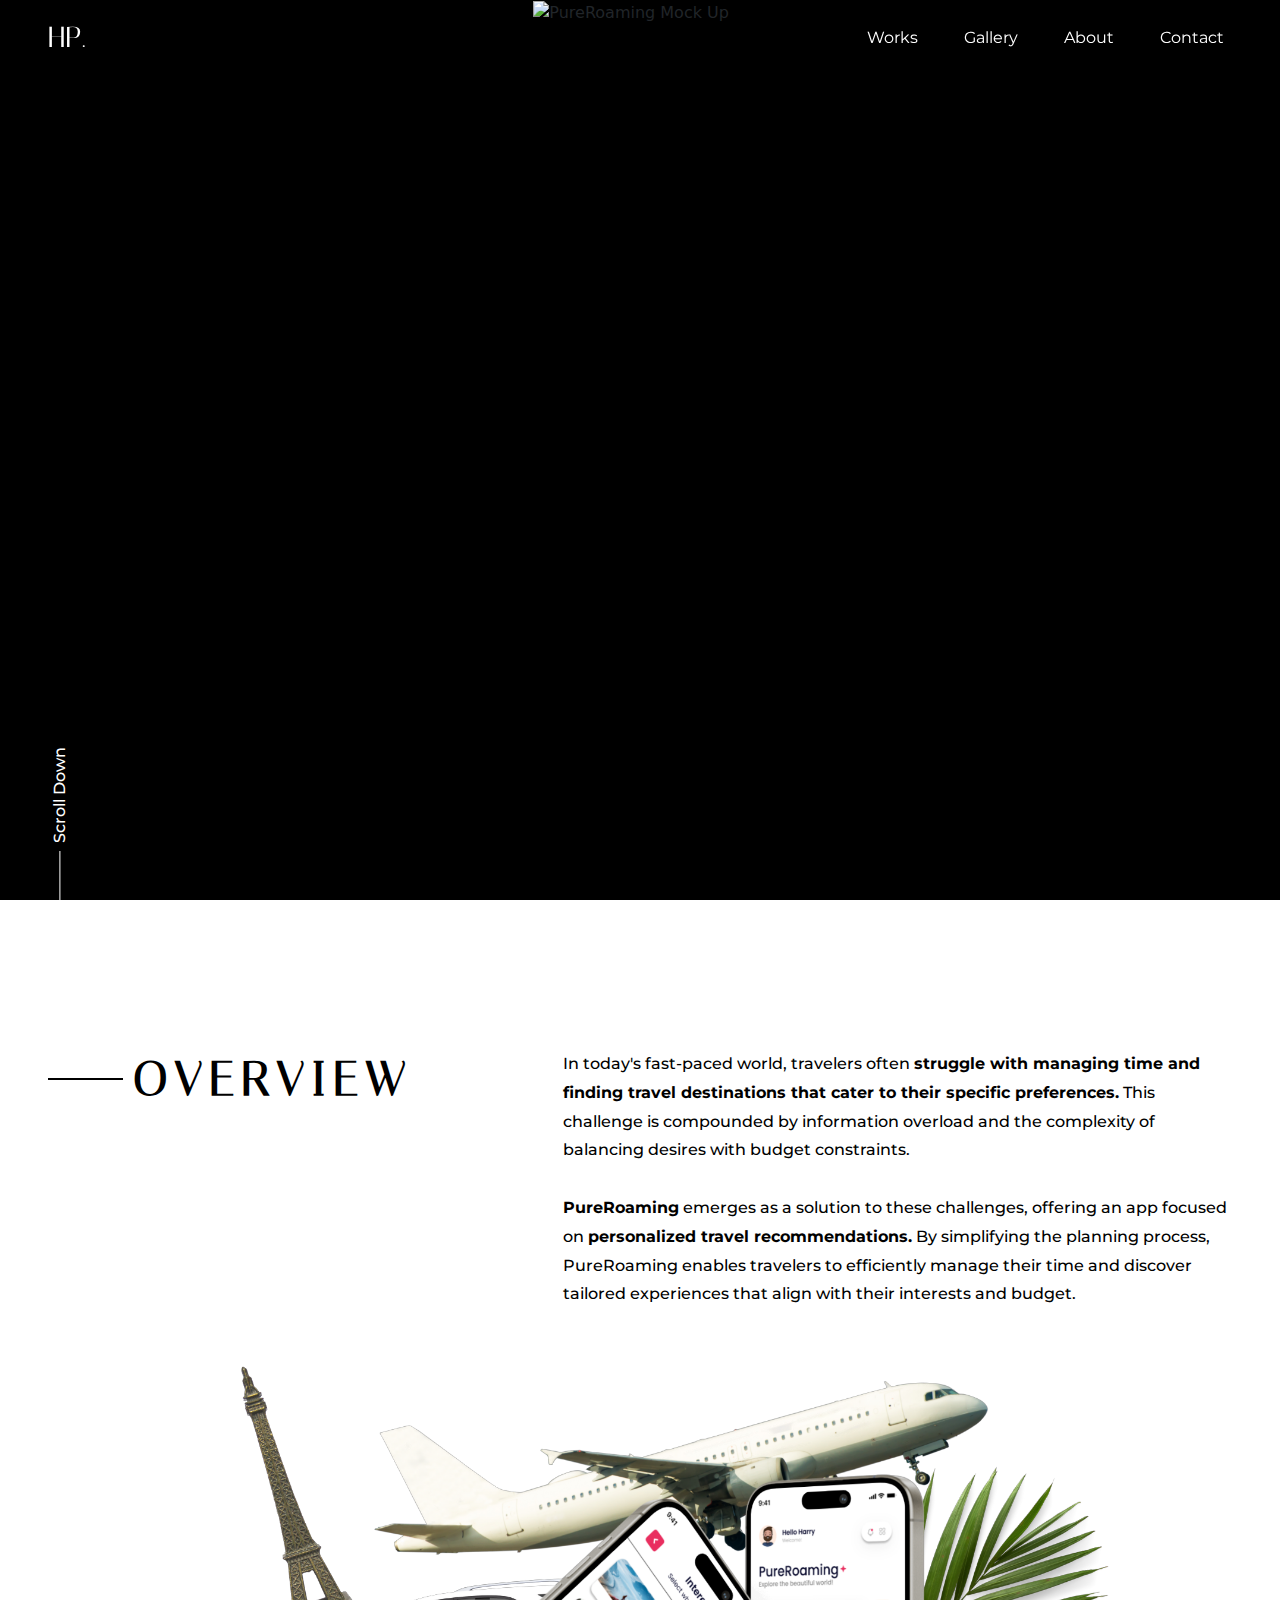
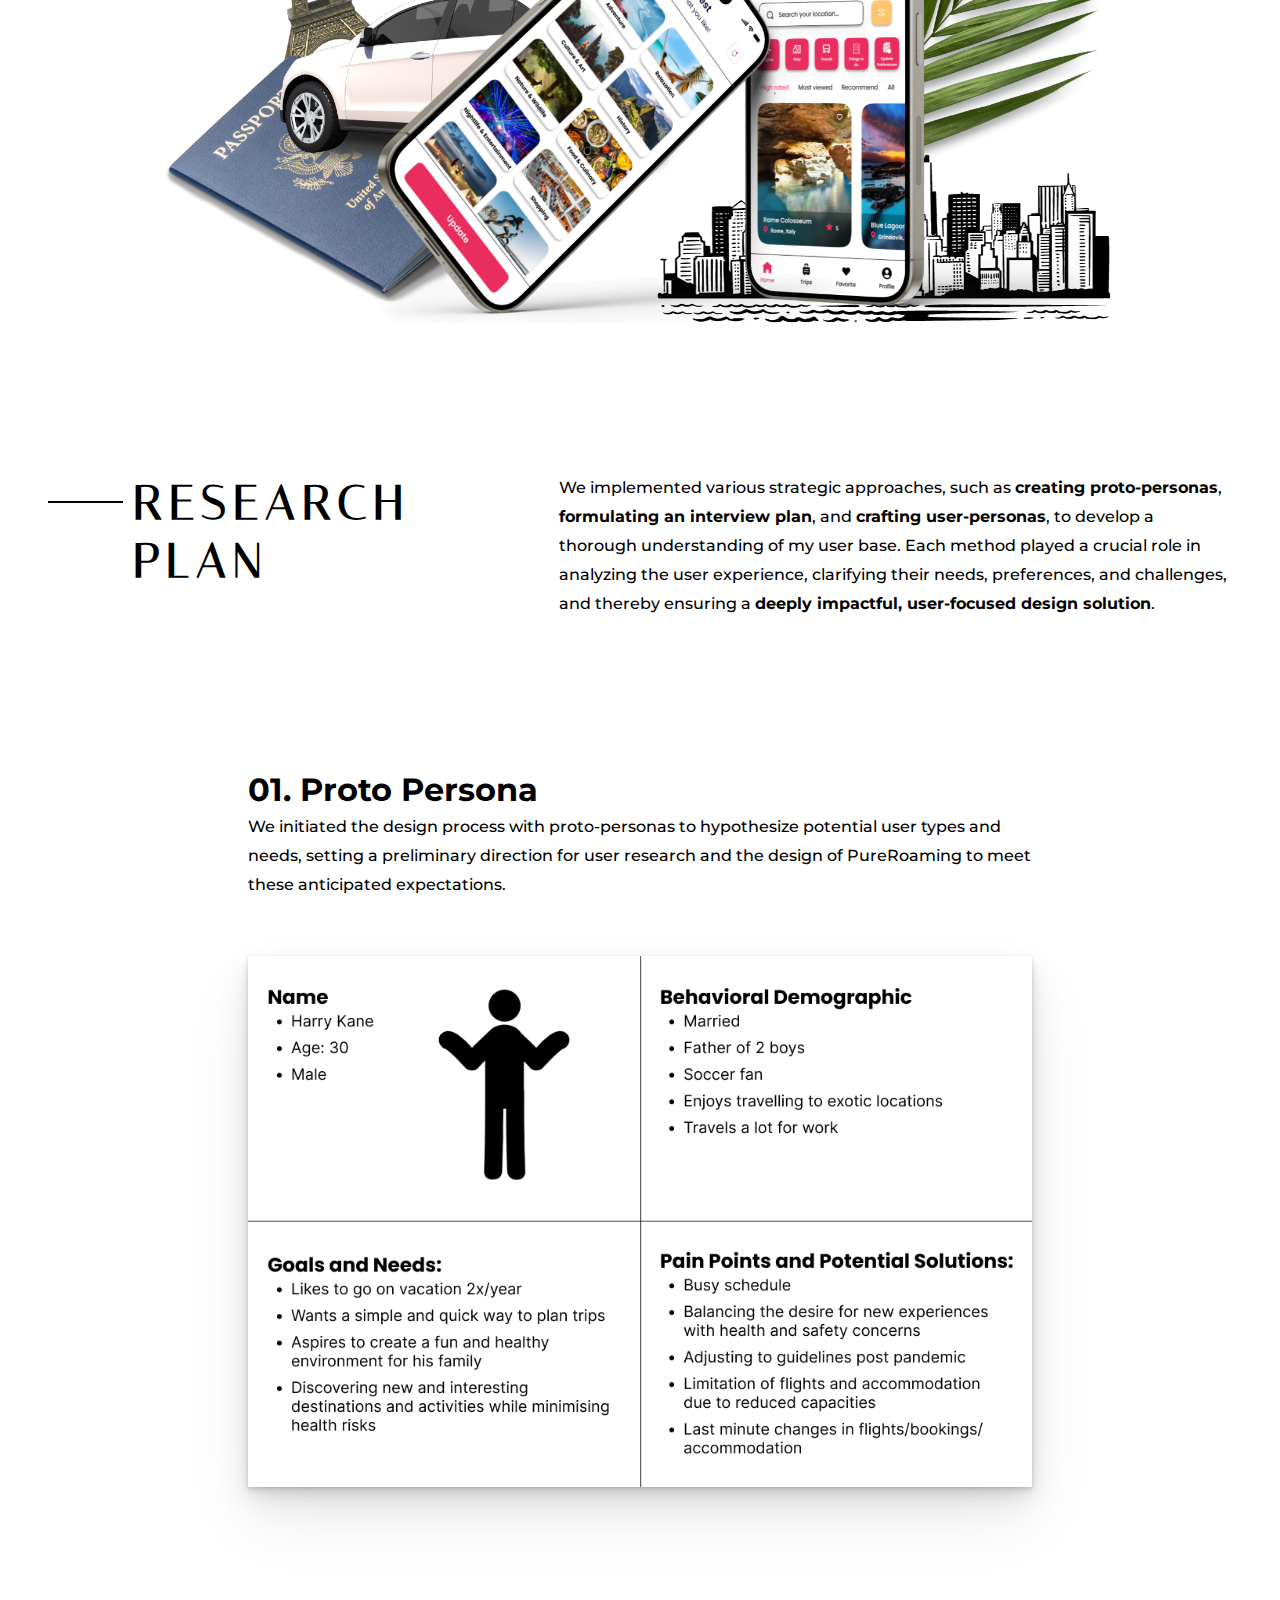
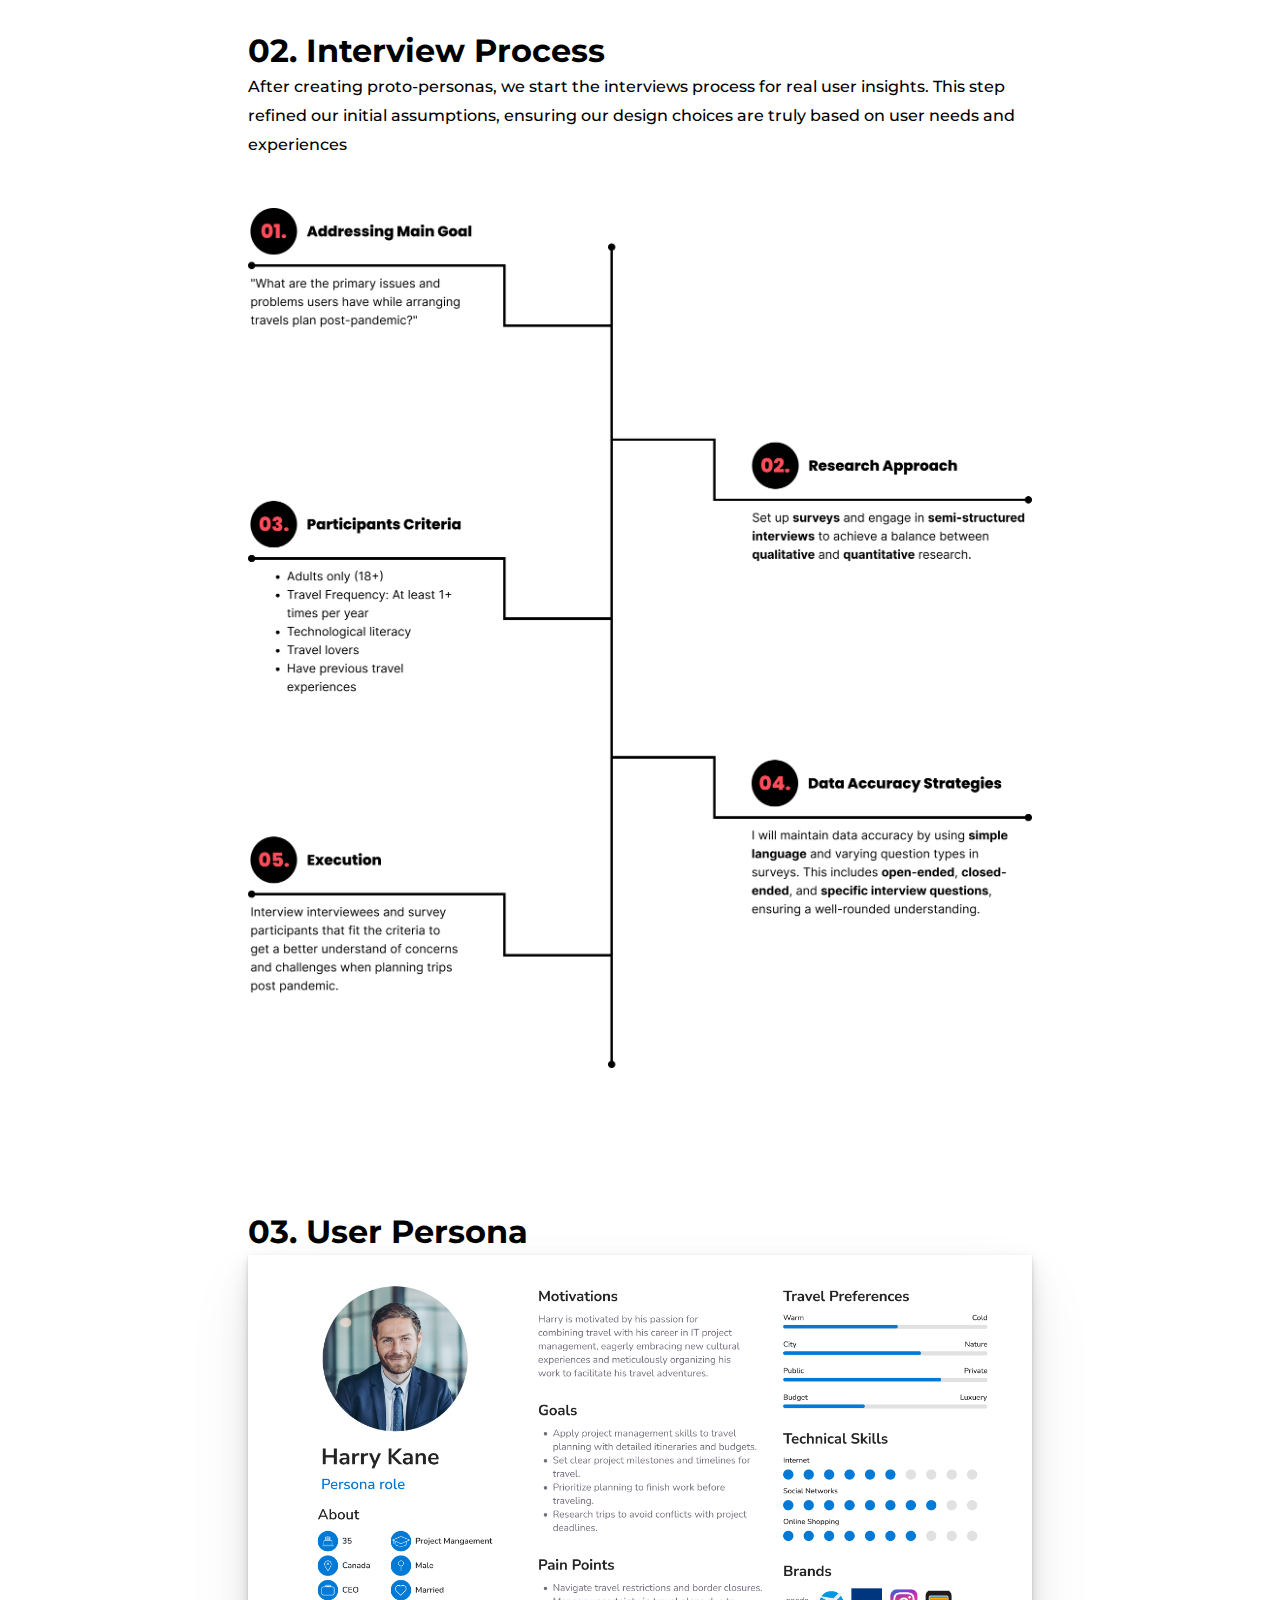
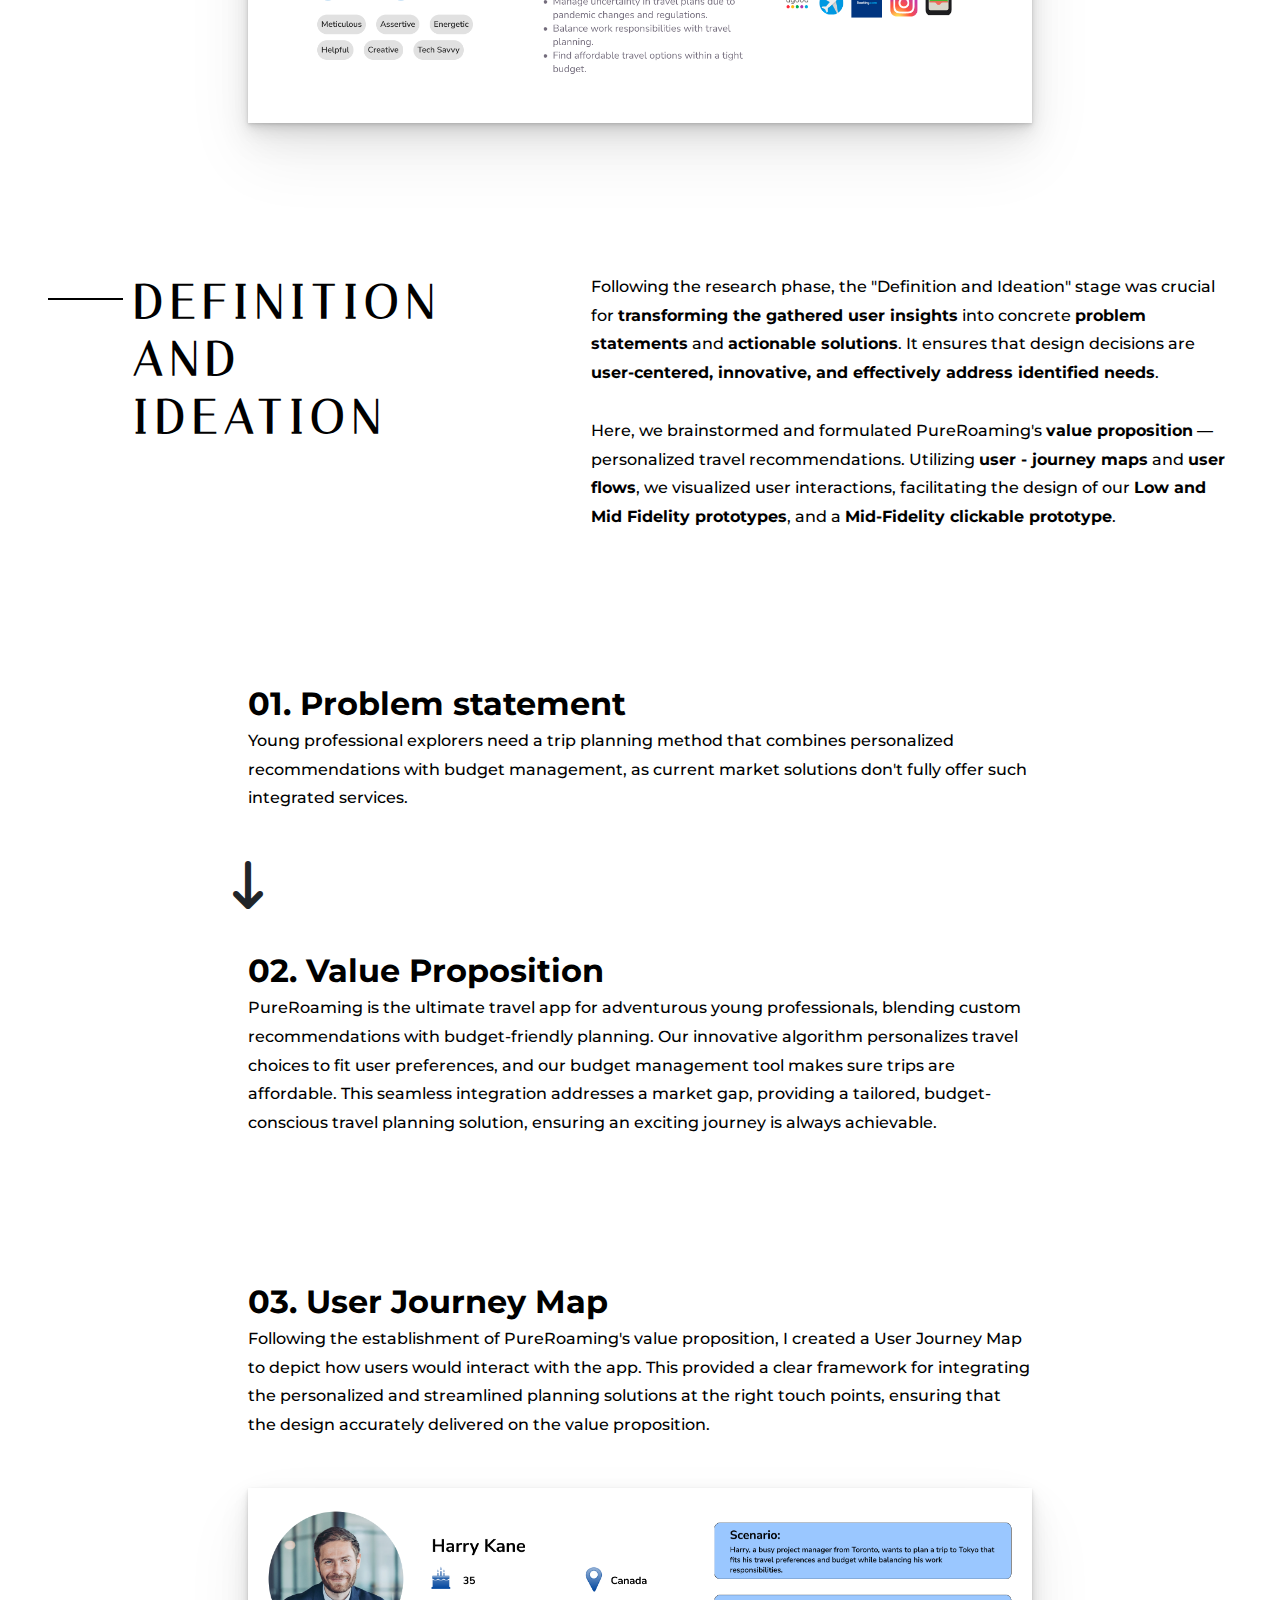
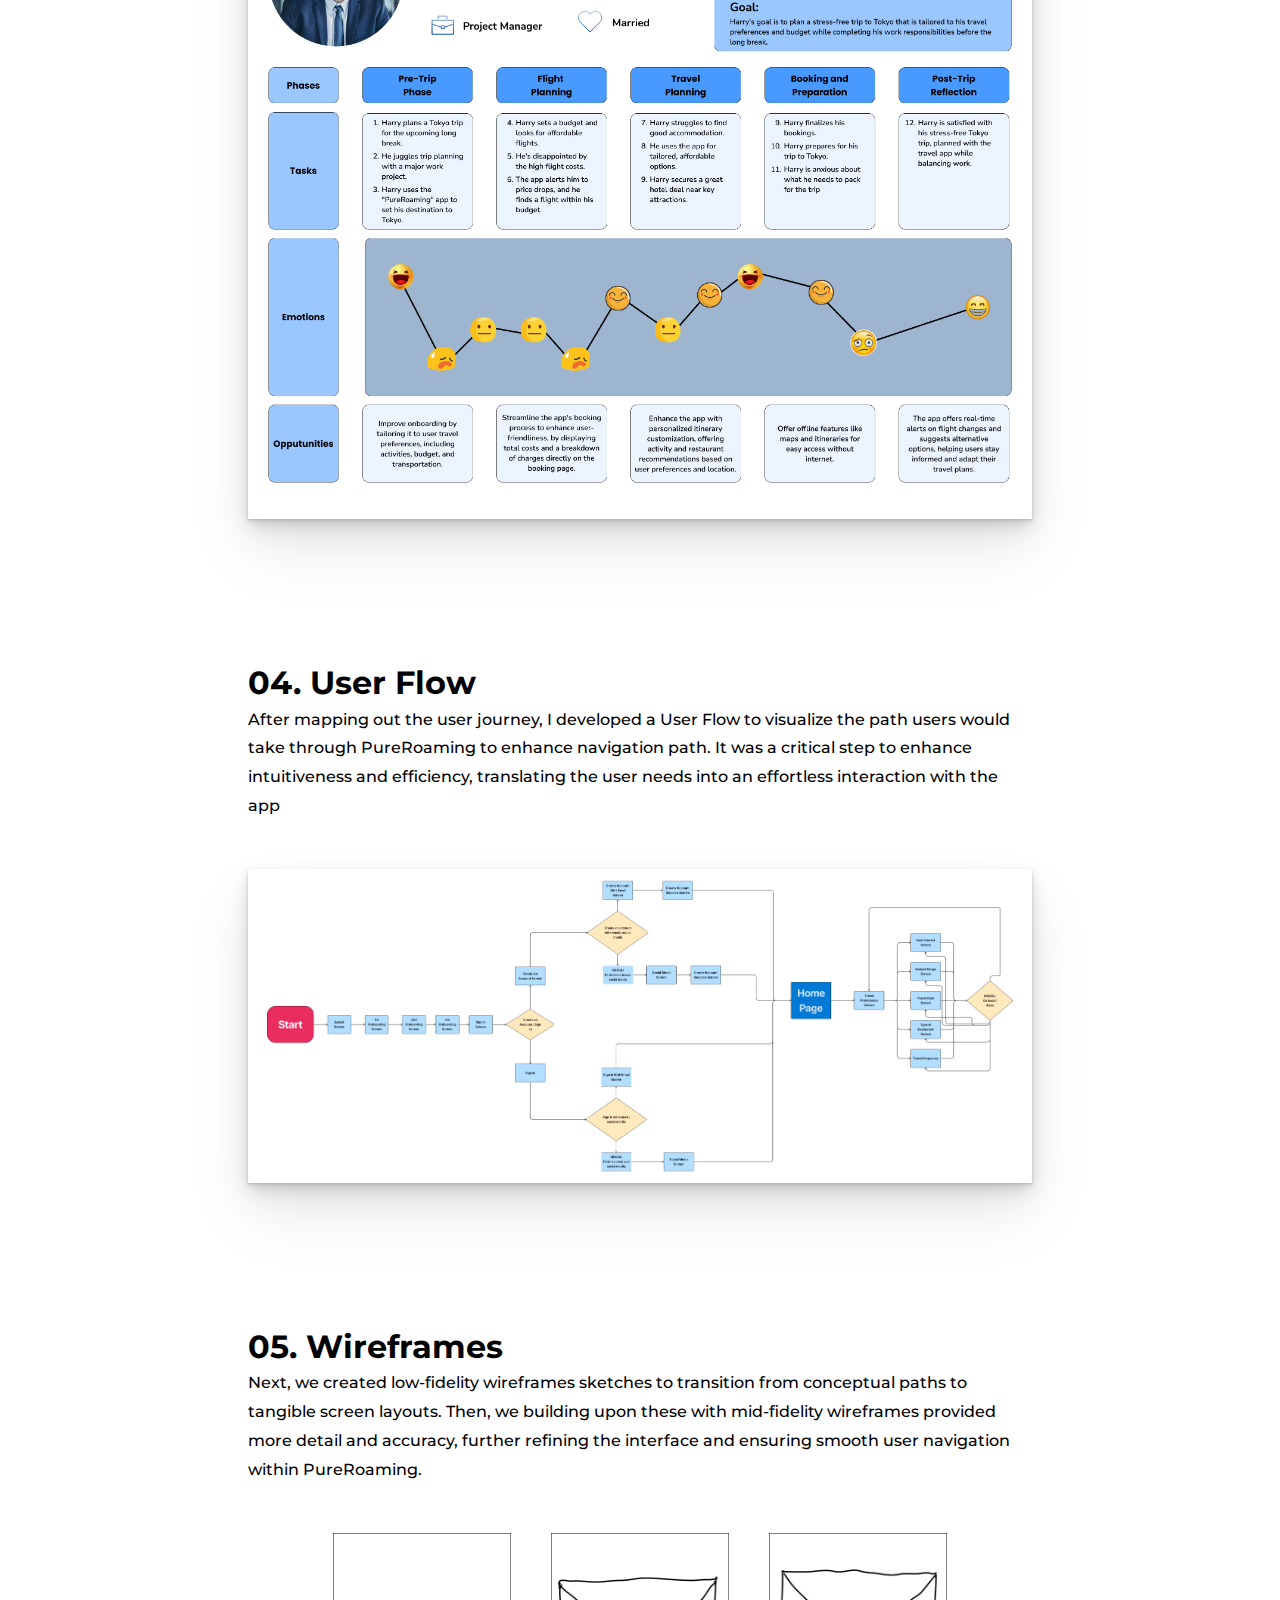
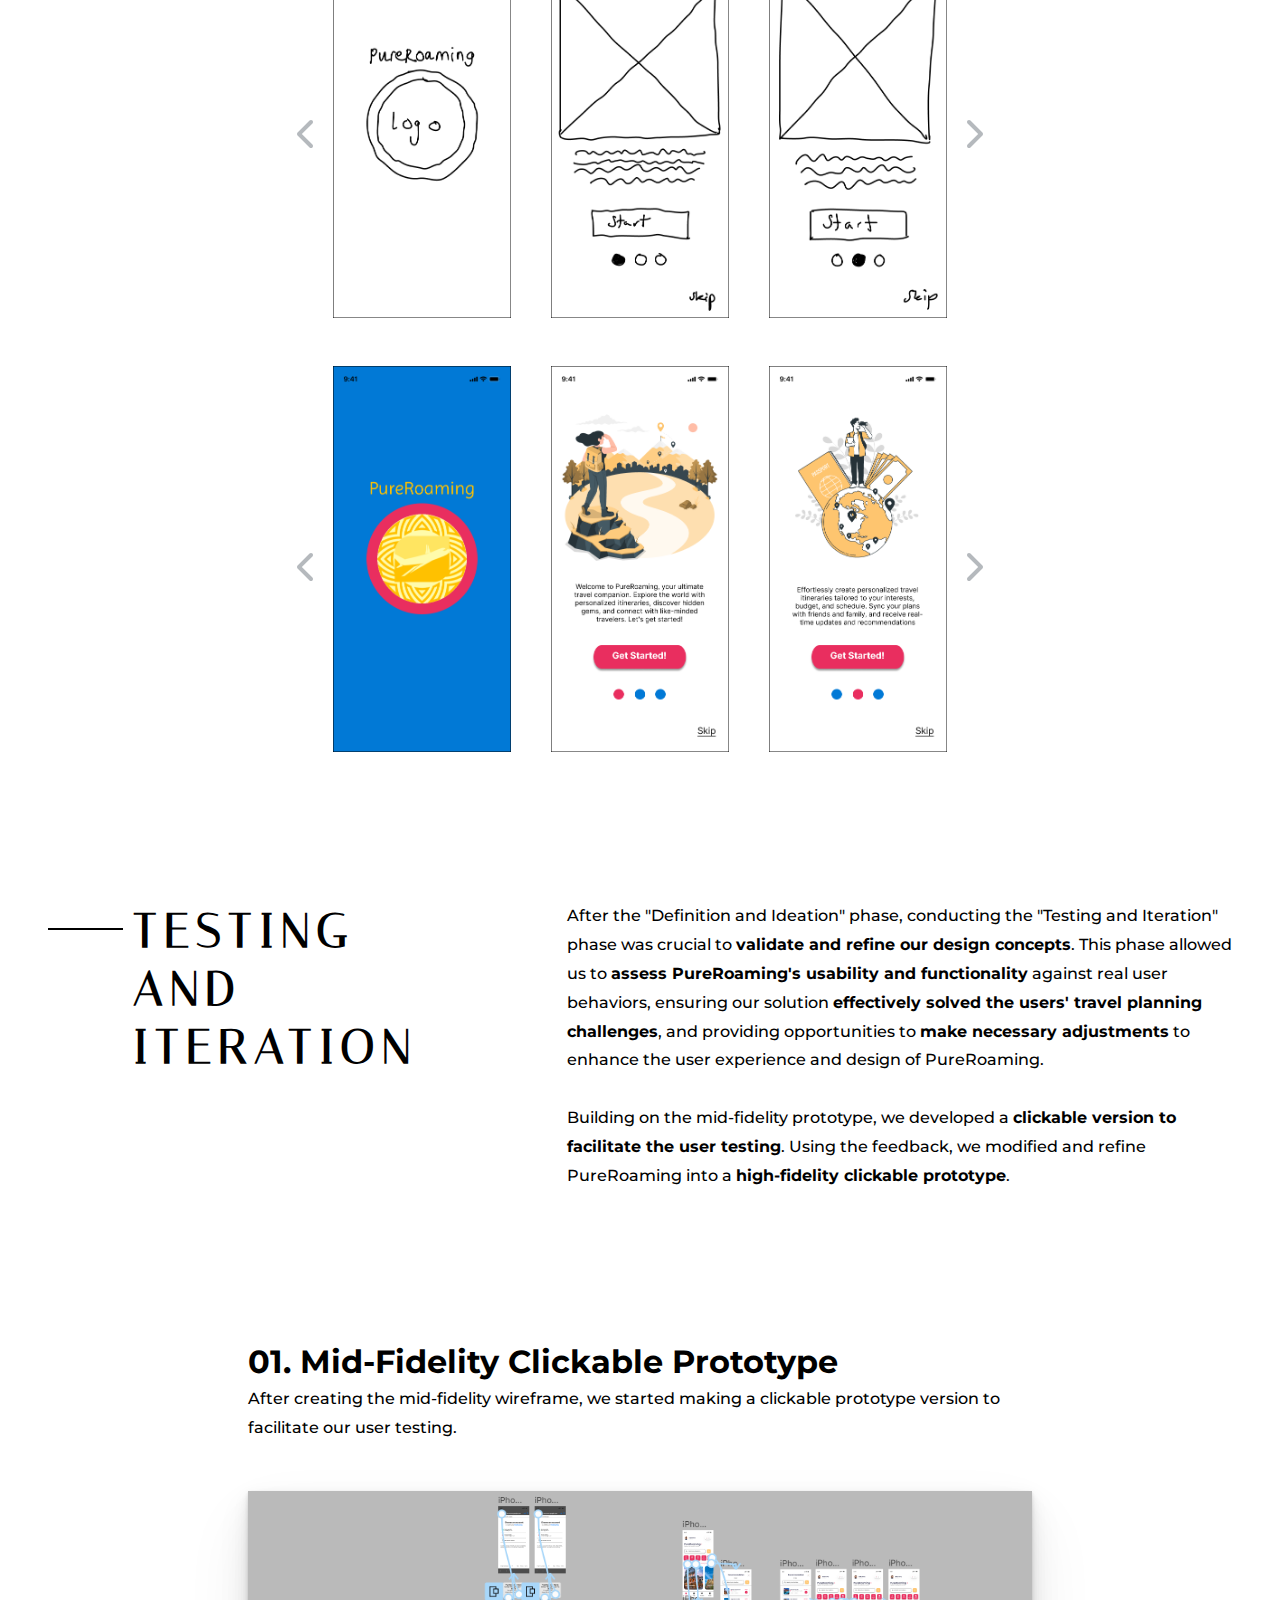
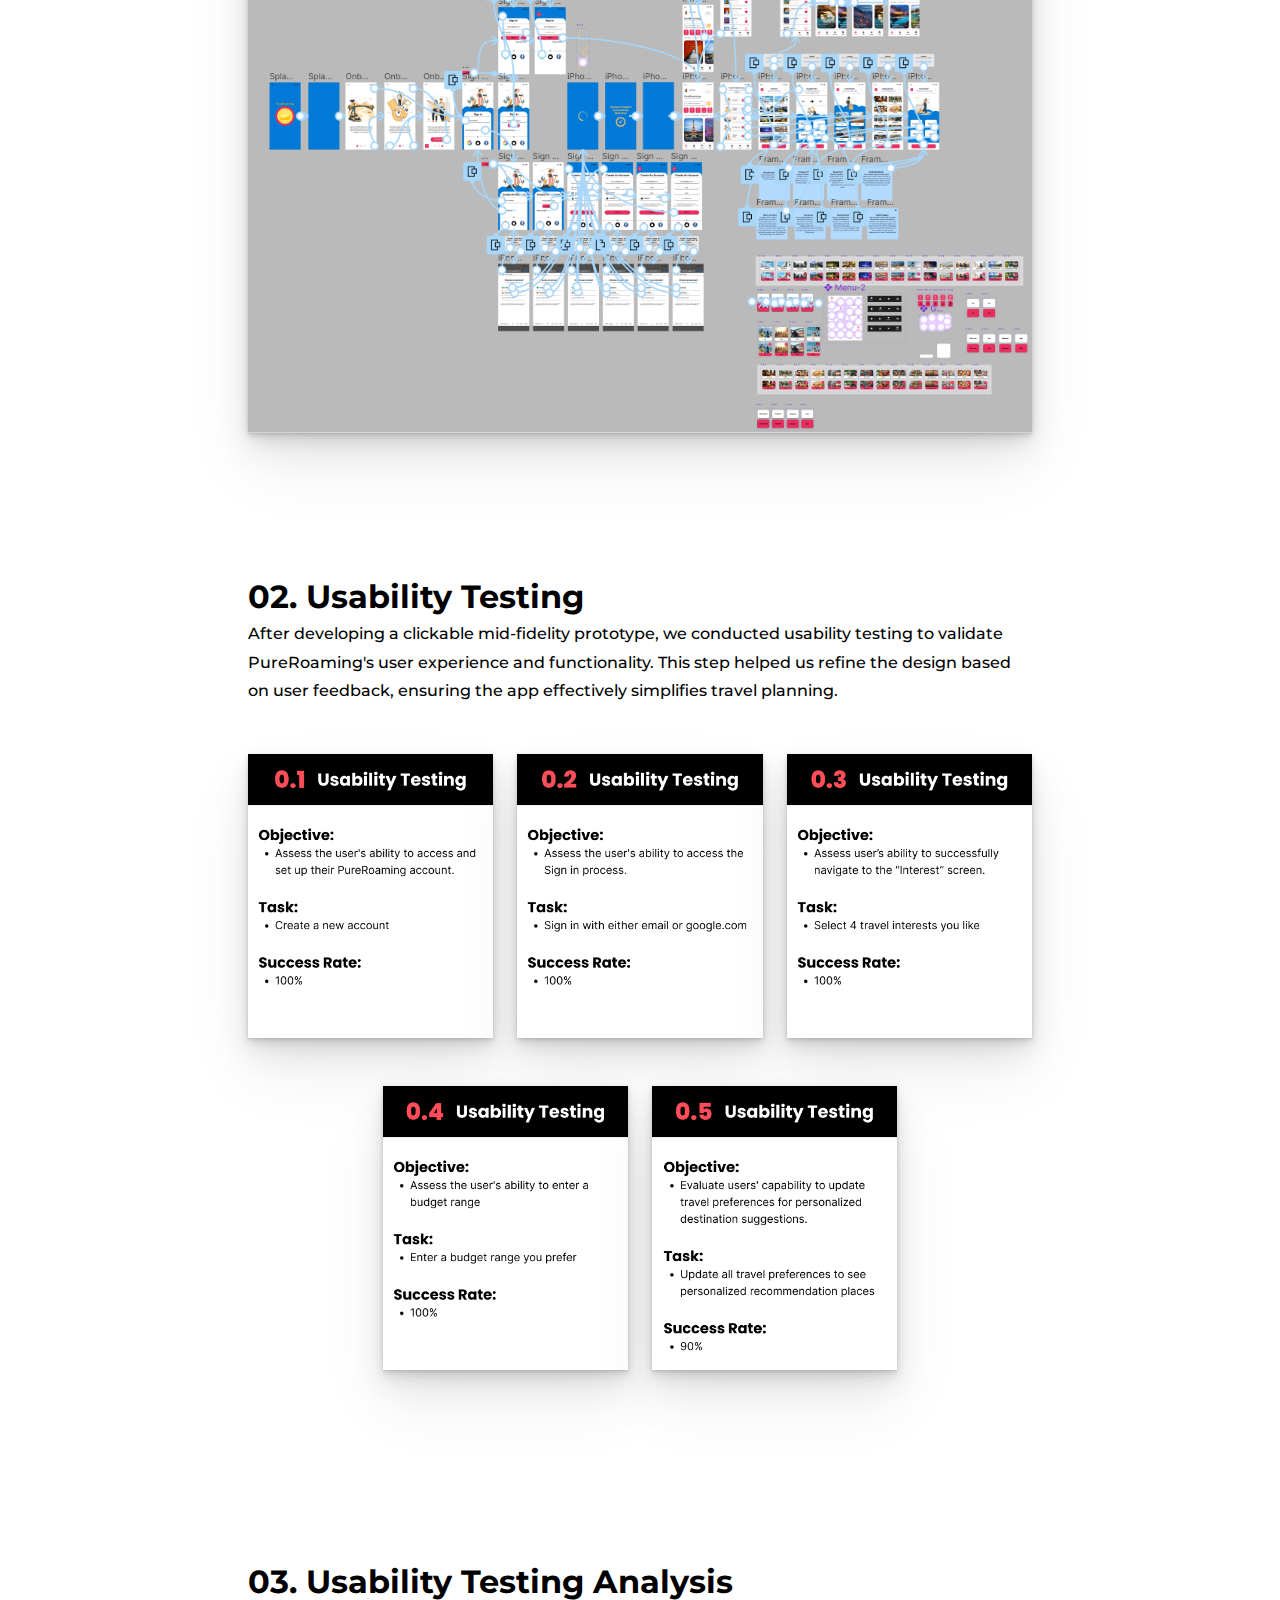
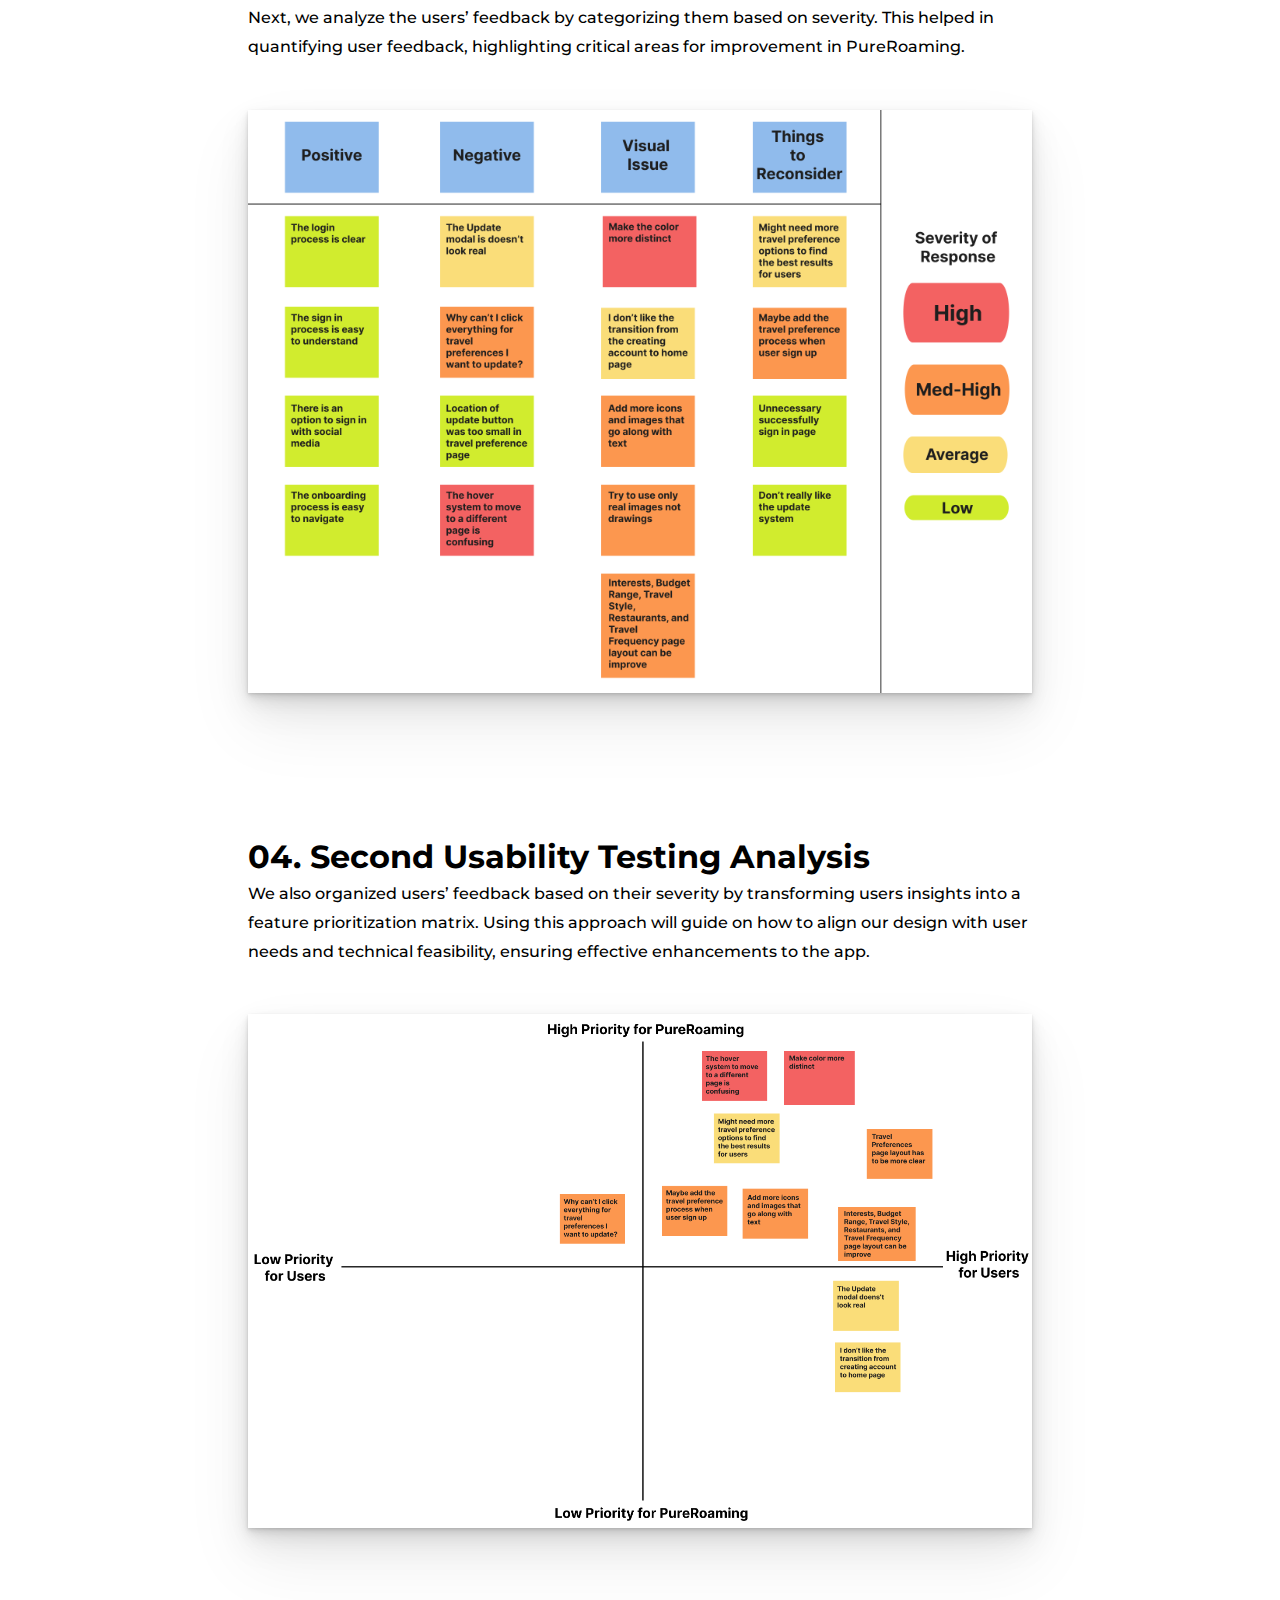
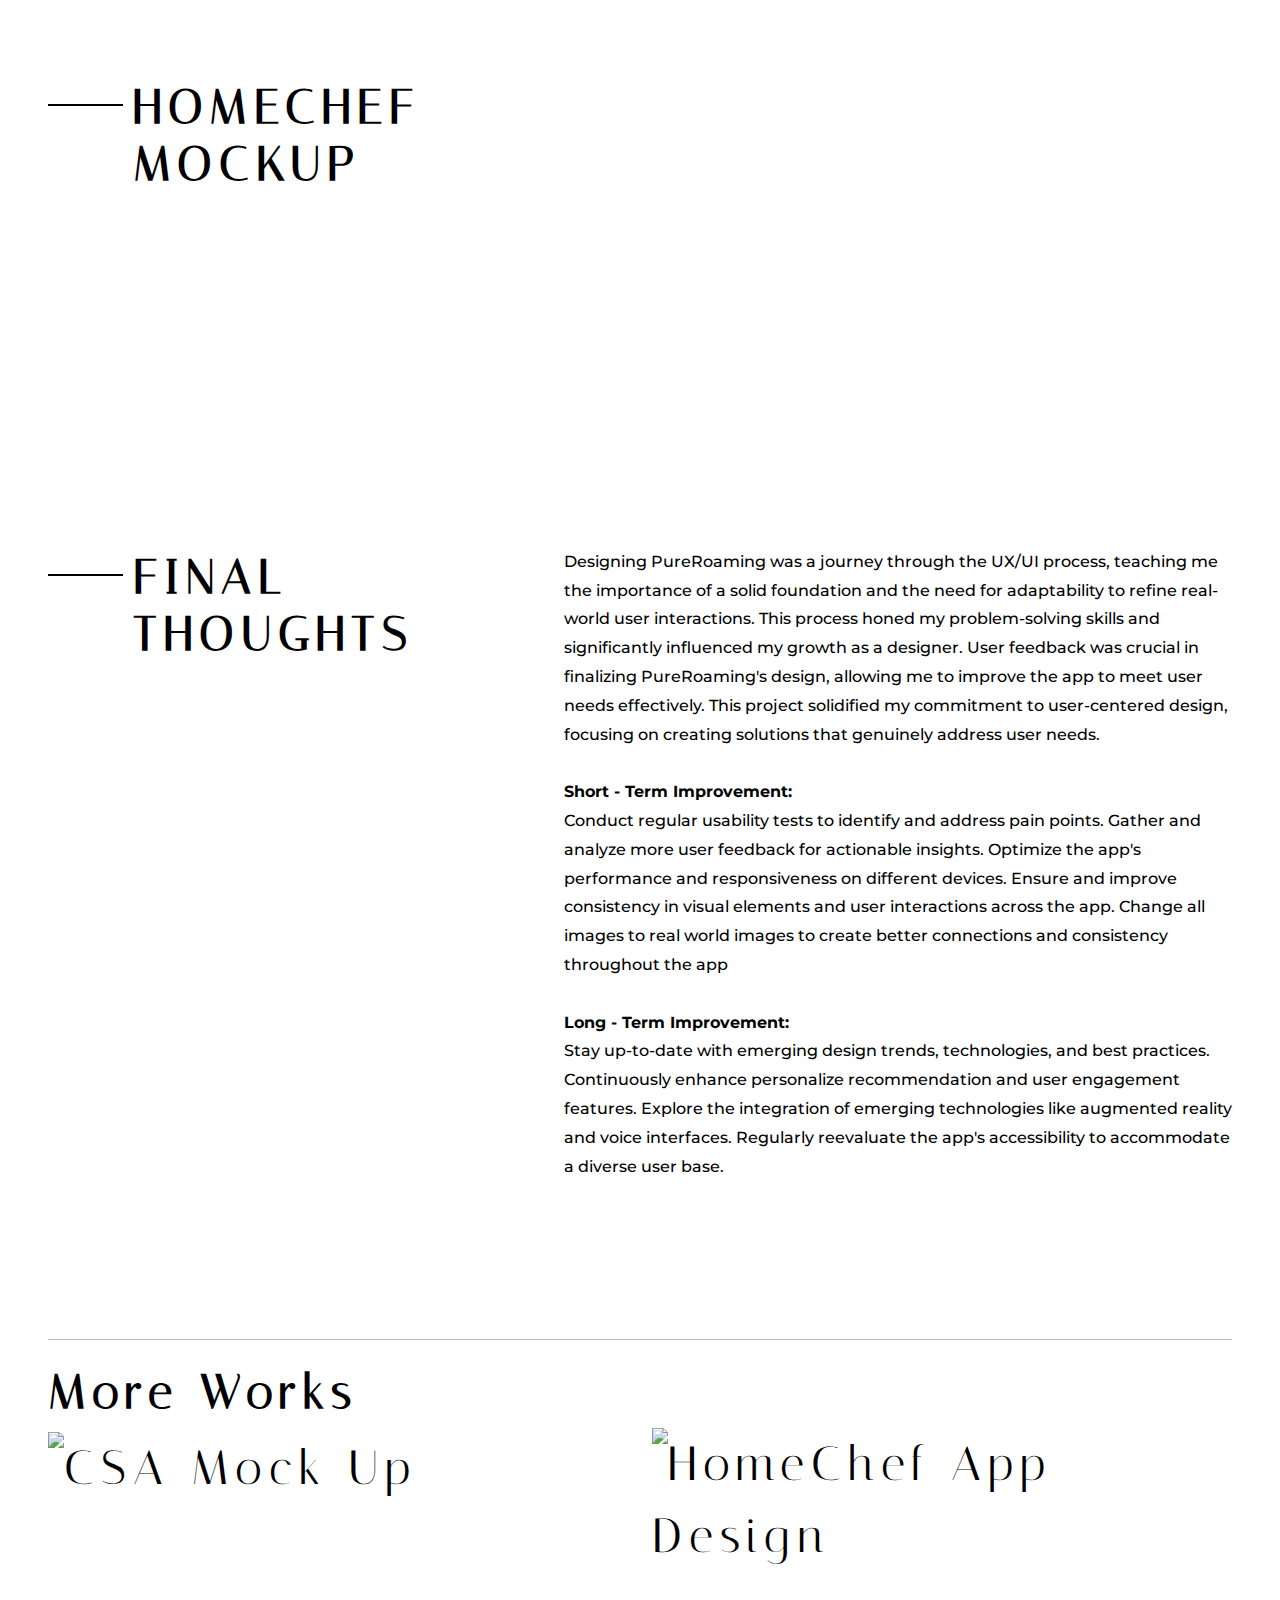
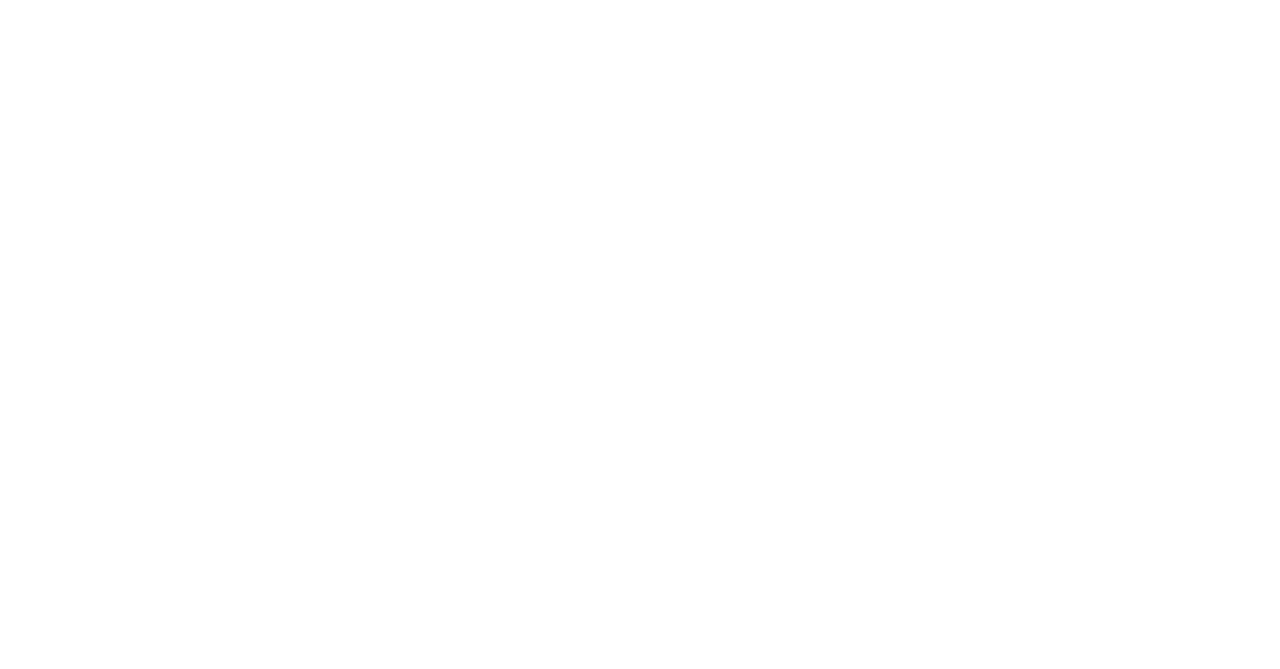
==== commit 6e1eeadc: "updated-commit-after" ====
--- a/pureroaming.html
+++ b/pureroaming.html
@@ -509,7 +509,7 @@
             <div class="row">
                 <div class="col-12">
                     <div class="title-inner">
-                        <h1>01. Mid-Fidelity Clikable Prototype</h1>
+                        <h1>01. Mid-Fidelity Clickable Prototype</h1>
                     </div>
                 </div>
                 <div class="col-12">
@@ -530,7 +530,7 @@
             <div class="row">
                 <div class="col-12">
                     <div class="title-inner">
-                        <h1>0.2 Usability Testing</h1>
+                        <h1>02. Usability Testing</h1>
                     </div>
                 </div>
                 <div class="col-12">
@@ -656,18 +656,22 @@
                         <div class="overlay d-flex flex-column justify-content-center align-items-center">
                             <div class="text fw-bold">Canada Space Agency Website Revamp</div>
                             <div class="see-more-BTN">
-                                <button class="btn fw-bolder custom-see-more-btn">See More <i class="fa fa-arrow-right-long"></i></button>
+                                <a href="csa.html">
+                                    <button class="btn fw-bolder custom-see-more-btn">See More <i class="fa fa-arrow-right-long"></i></button>
+                                </a>
                             </div>
                         </div>
                     </div>
                 </div>
                 <div class="col-md-6 col-lg-6 col-12">
                     <div class="image-container">
-                        <img src="images/homechef-display.png" alt="HomeChef App Design" class="img-fluid smaller-image">
+                        <img src="images/homechef-images-new/homechef-display.png" alt="HomeChef App Design" class="img-fluid smaller-image">
                         <div class="overlay d-flex flex-column justify-content-center align-items-center">
                             <div class="text fw-bold">HomeChef App Design</div>
                             <div class="see-more-BTN">
-                                <button class="btn fw-bolder custom-see-more-btn">See More <i class="fa fa-arrow-right-long"></i></button>
+                                <a href="homechef.html">
+                                    <button class="btn fw-bolder custom-see-more-btn">See More <i class="fa fa-arrow-right-long"></i></button>
+                                </a>
                             </div>
                         </div>
                     </div>
--- a/css/customPureRoaming.css
+++ b/css/customPureRoaming.css
@@ -167,7 +167,7 @@
 
 .hero-section .title h1{
     font-family: var(--mainFont);
-    font-size: 6.5rem;
+    font-size: 6.4rem;
     letter-spacing: 7px;
     color: #fff;
 }
